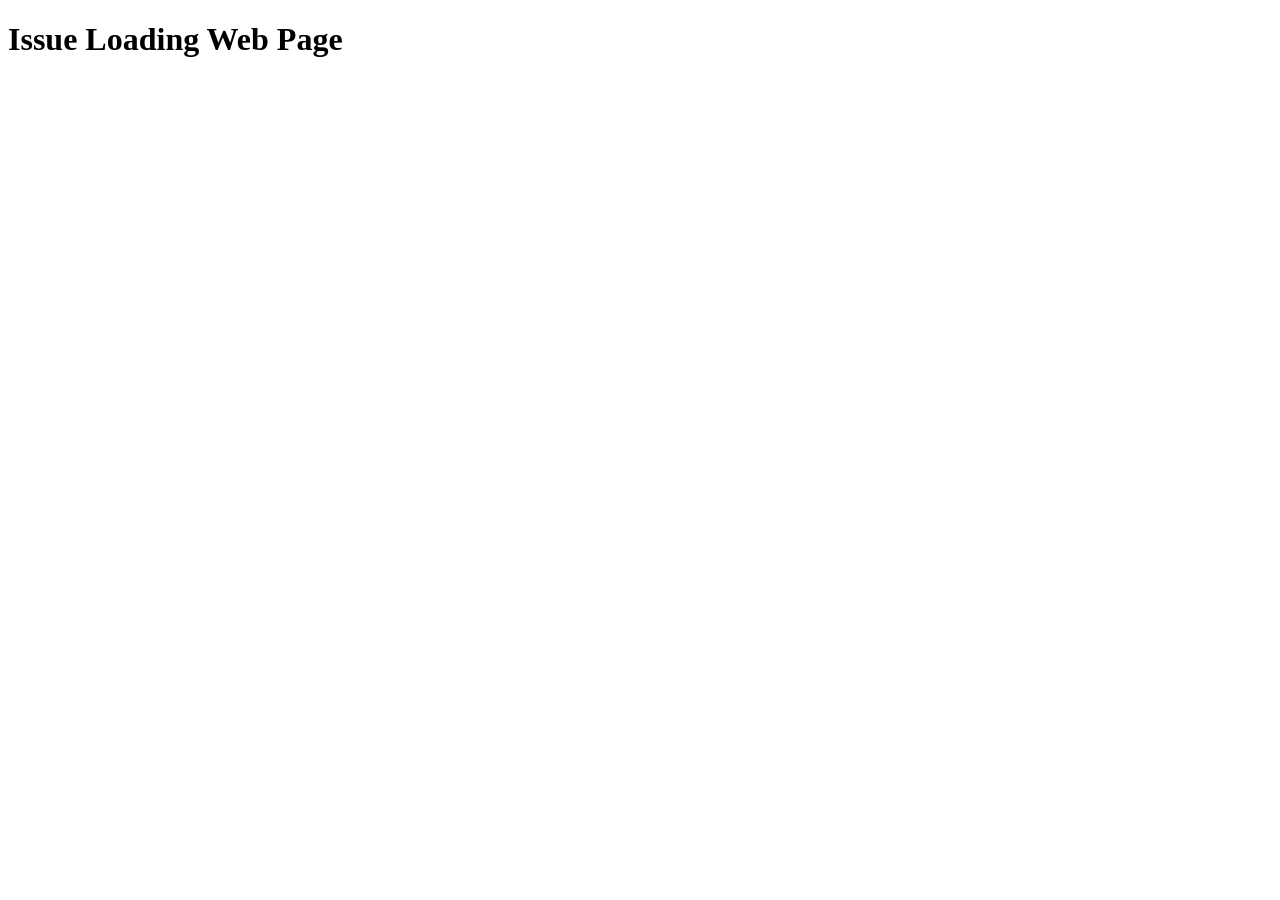
==== index.html @ 4756c000 "trying new fixes." ====
<!DOCTYPE html>
<html lang="en">
<head>
    <meta charset="UTF-8">
    <meta name="viewport" content="width=device-width, initial-scale=1.0">
    <title>Document</title>
    <link rel="stylesheet" href="./css/base.css">
    <script type="module">
        import { changePage } from "./js/main.js";
        window.addEventListener("load", function() {
            changePage();
        });
    </script>
</head>
<body>
    <h1>Issue Loading Web Page</h1>
</body>
</html>
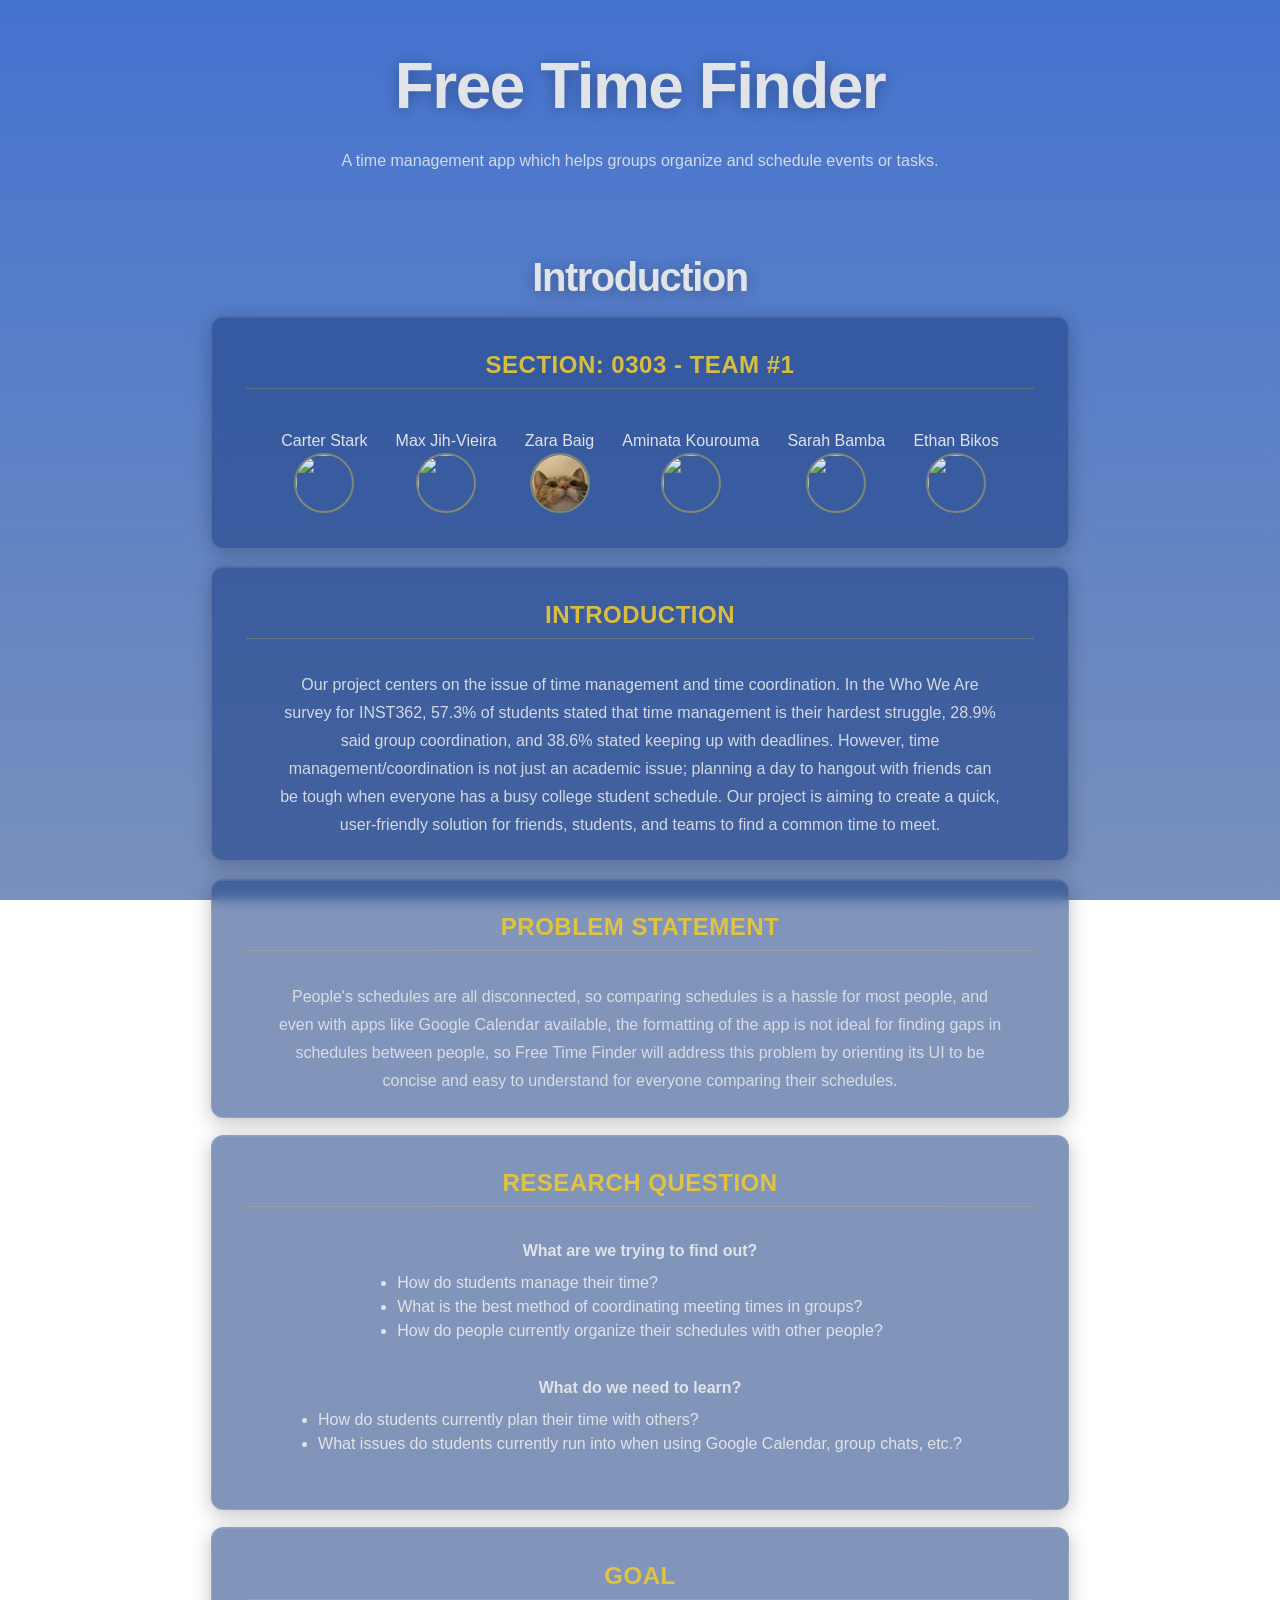
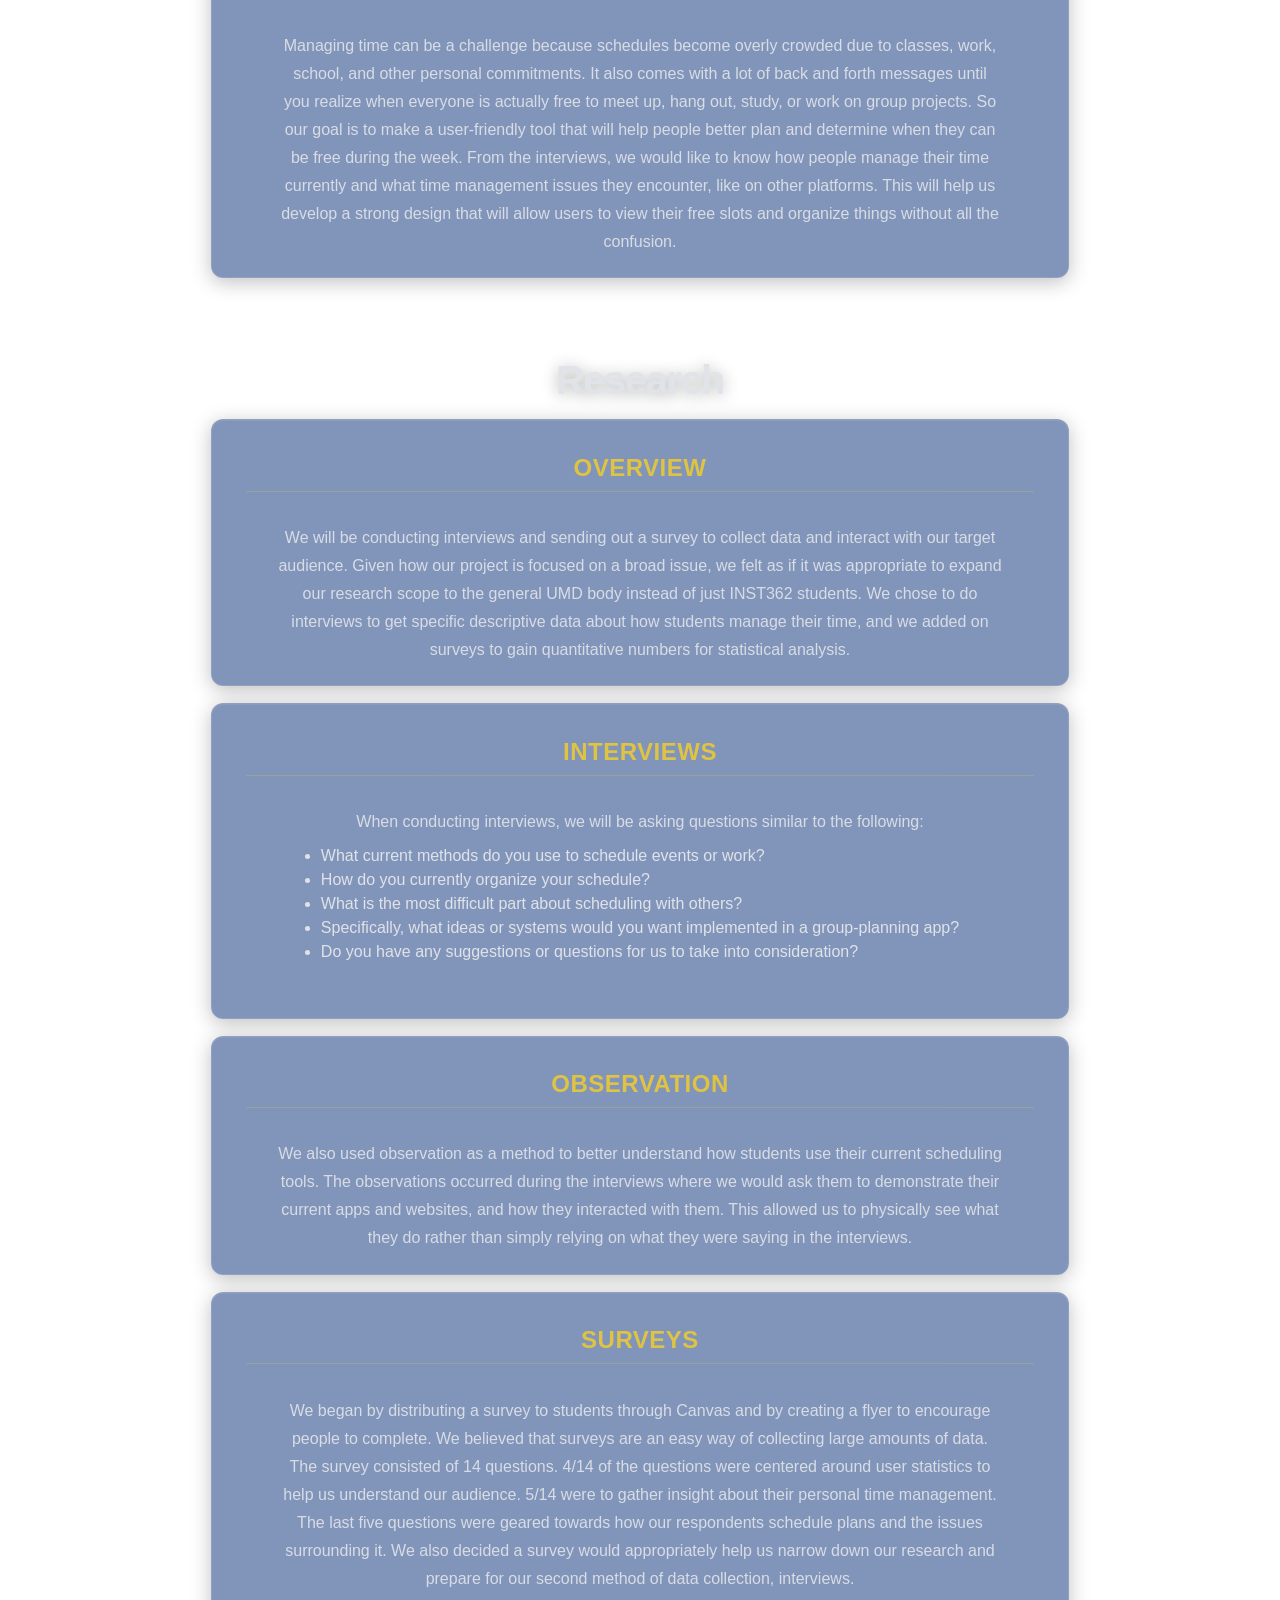
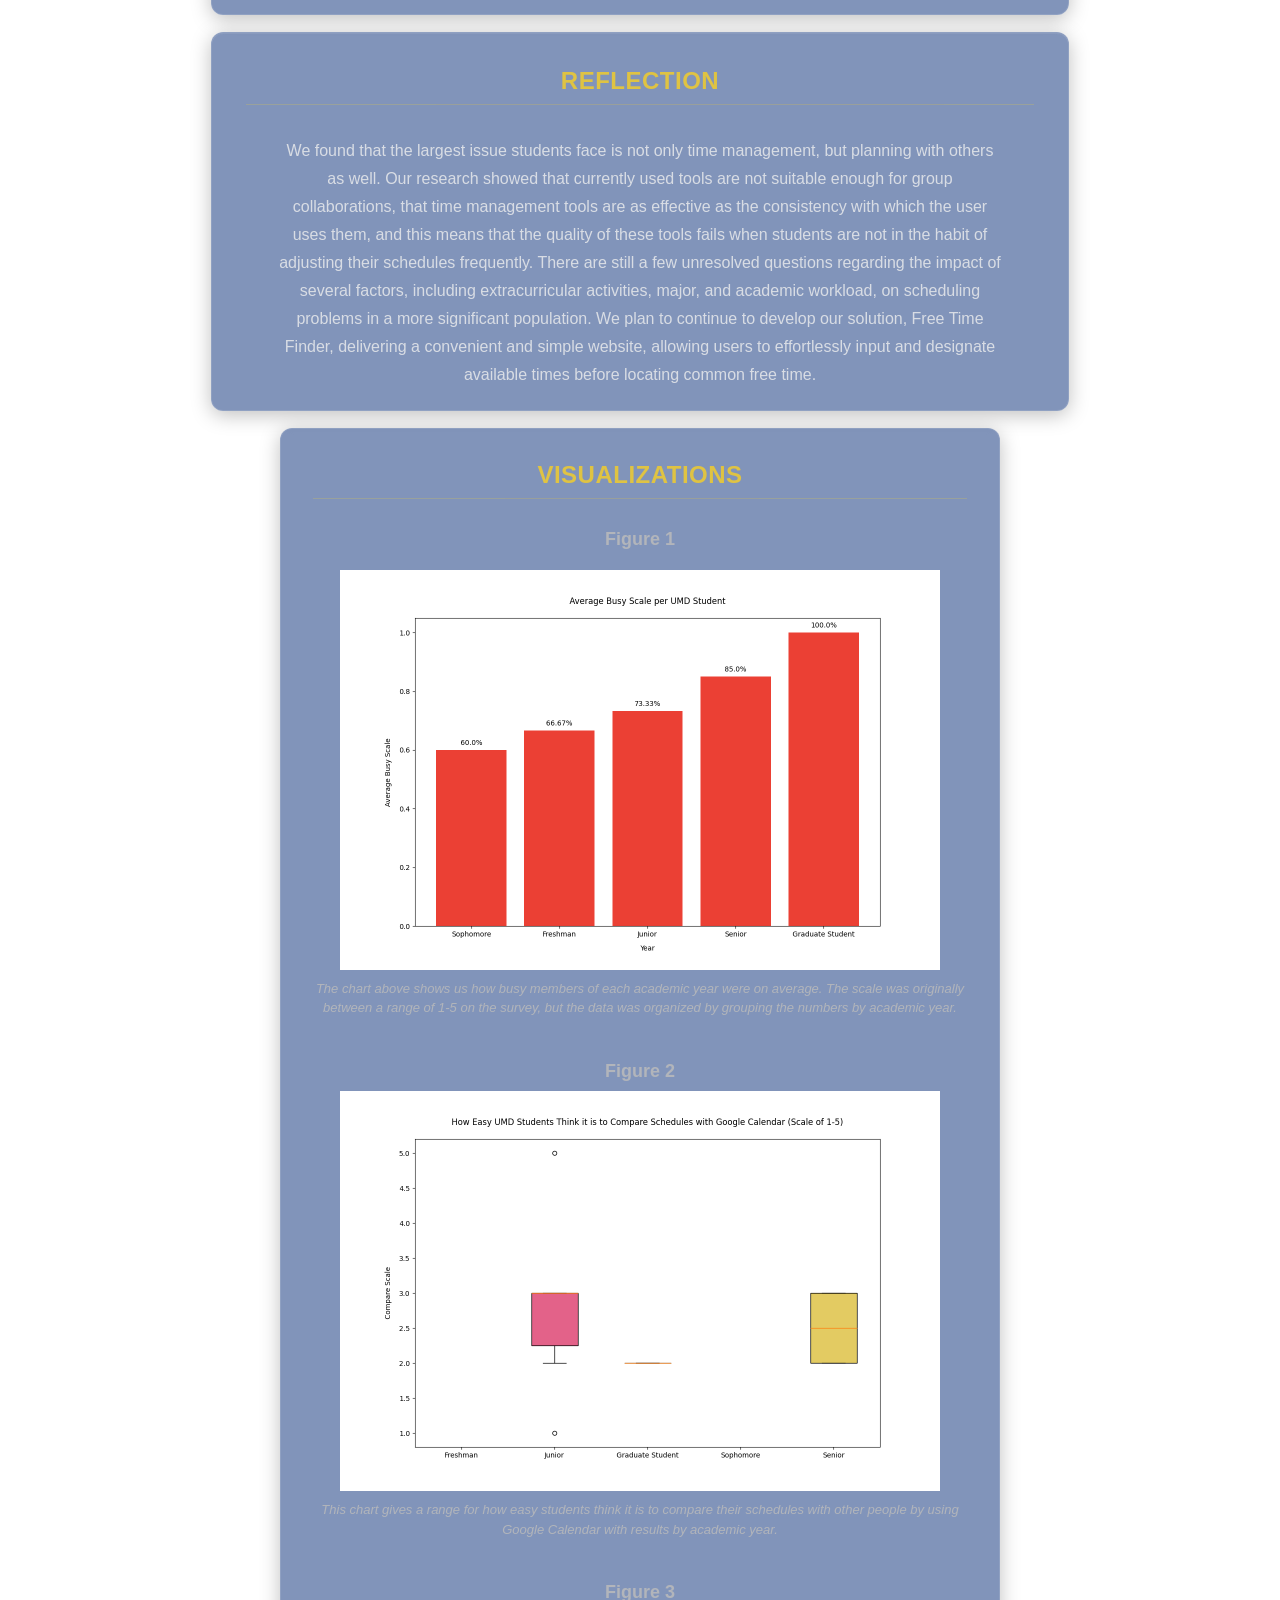
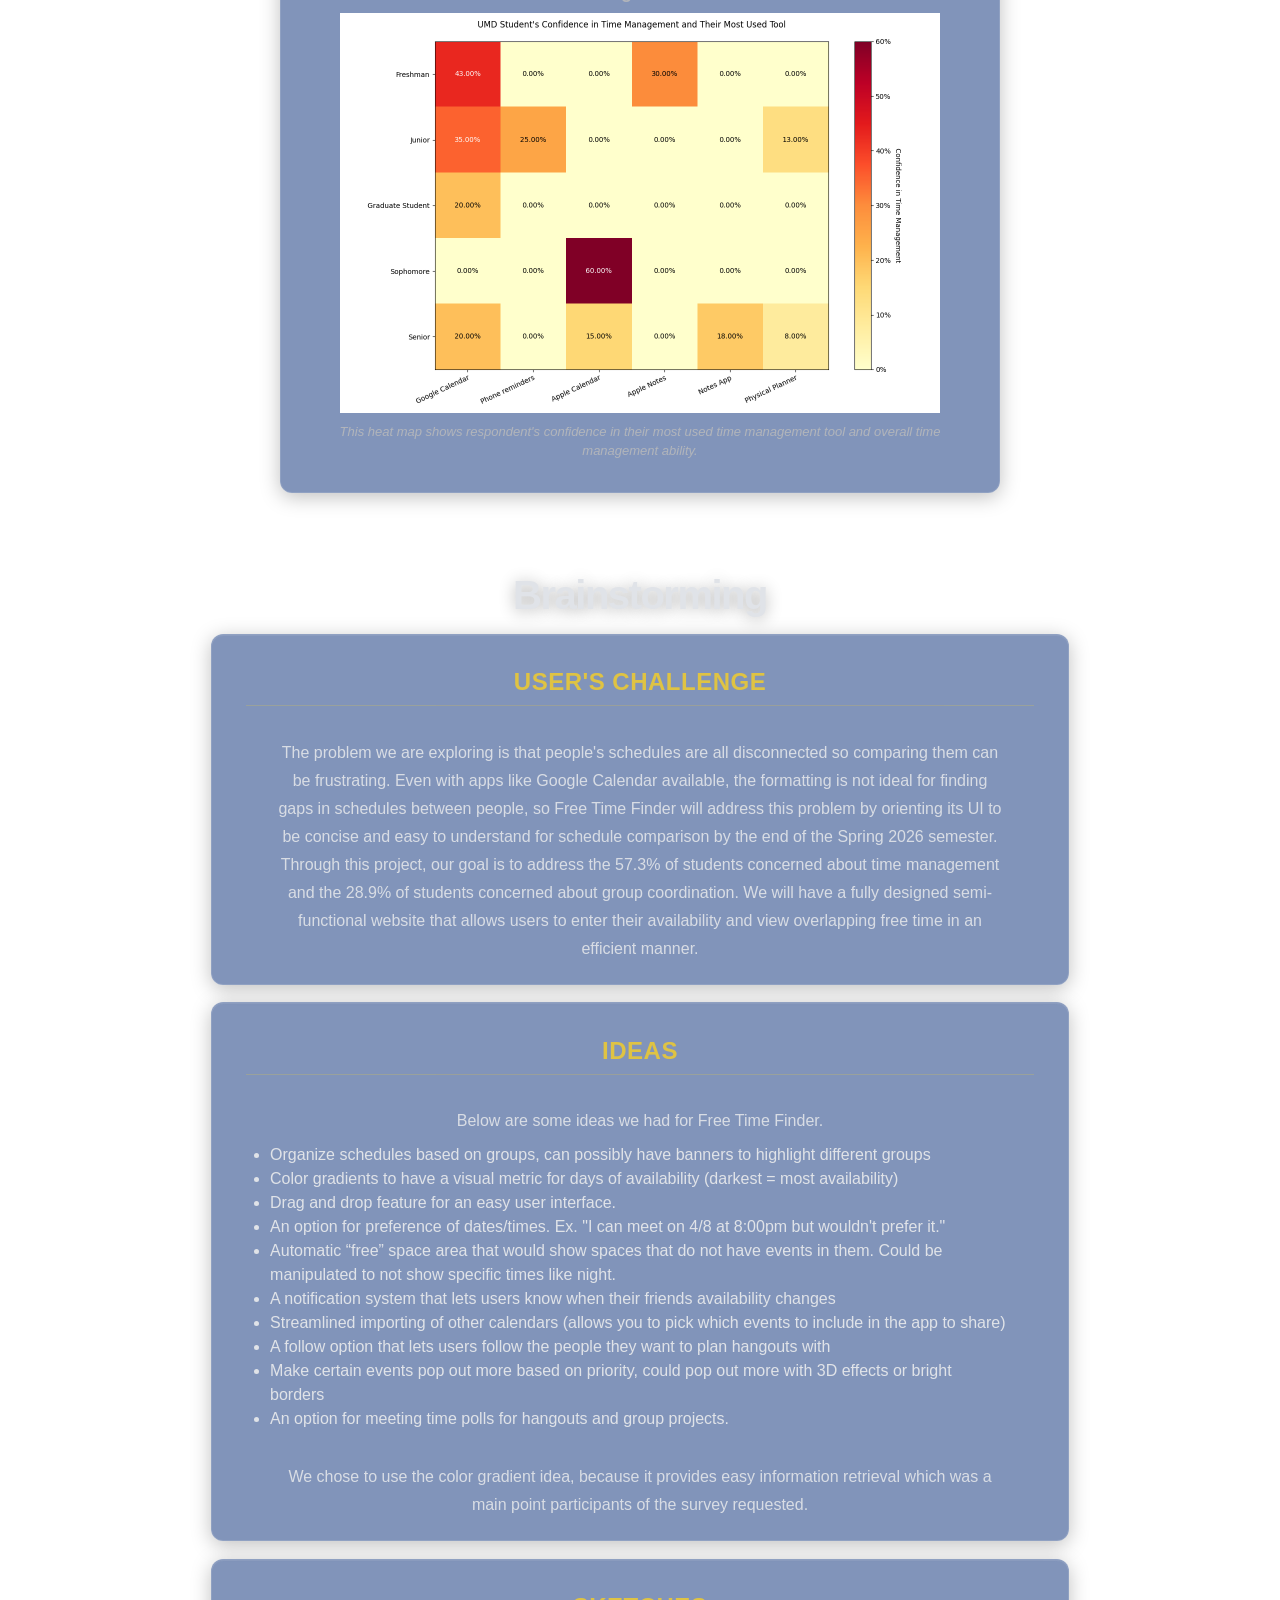
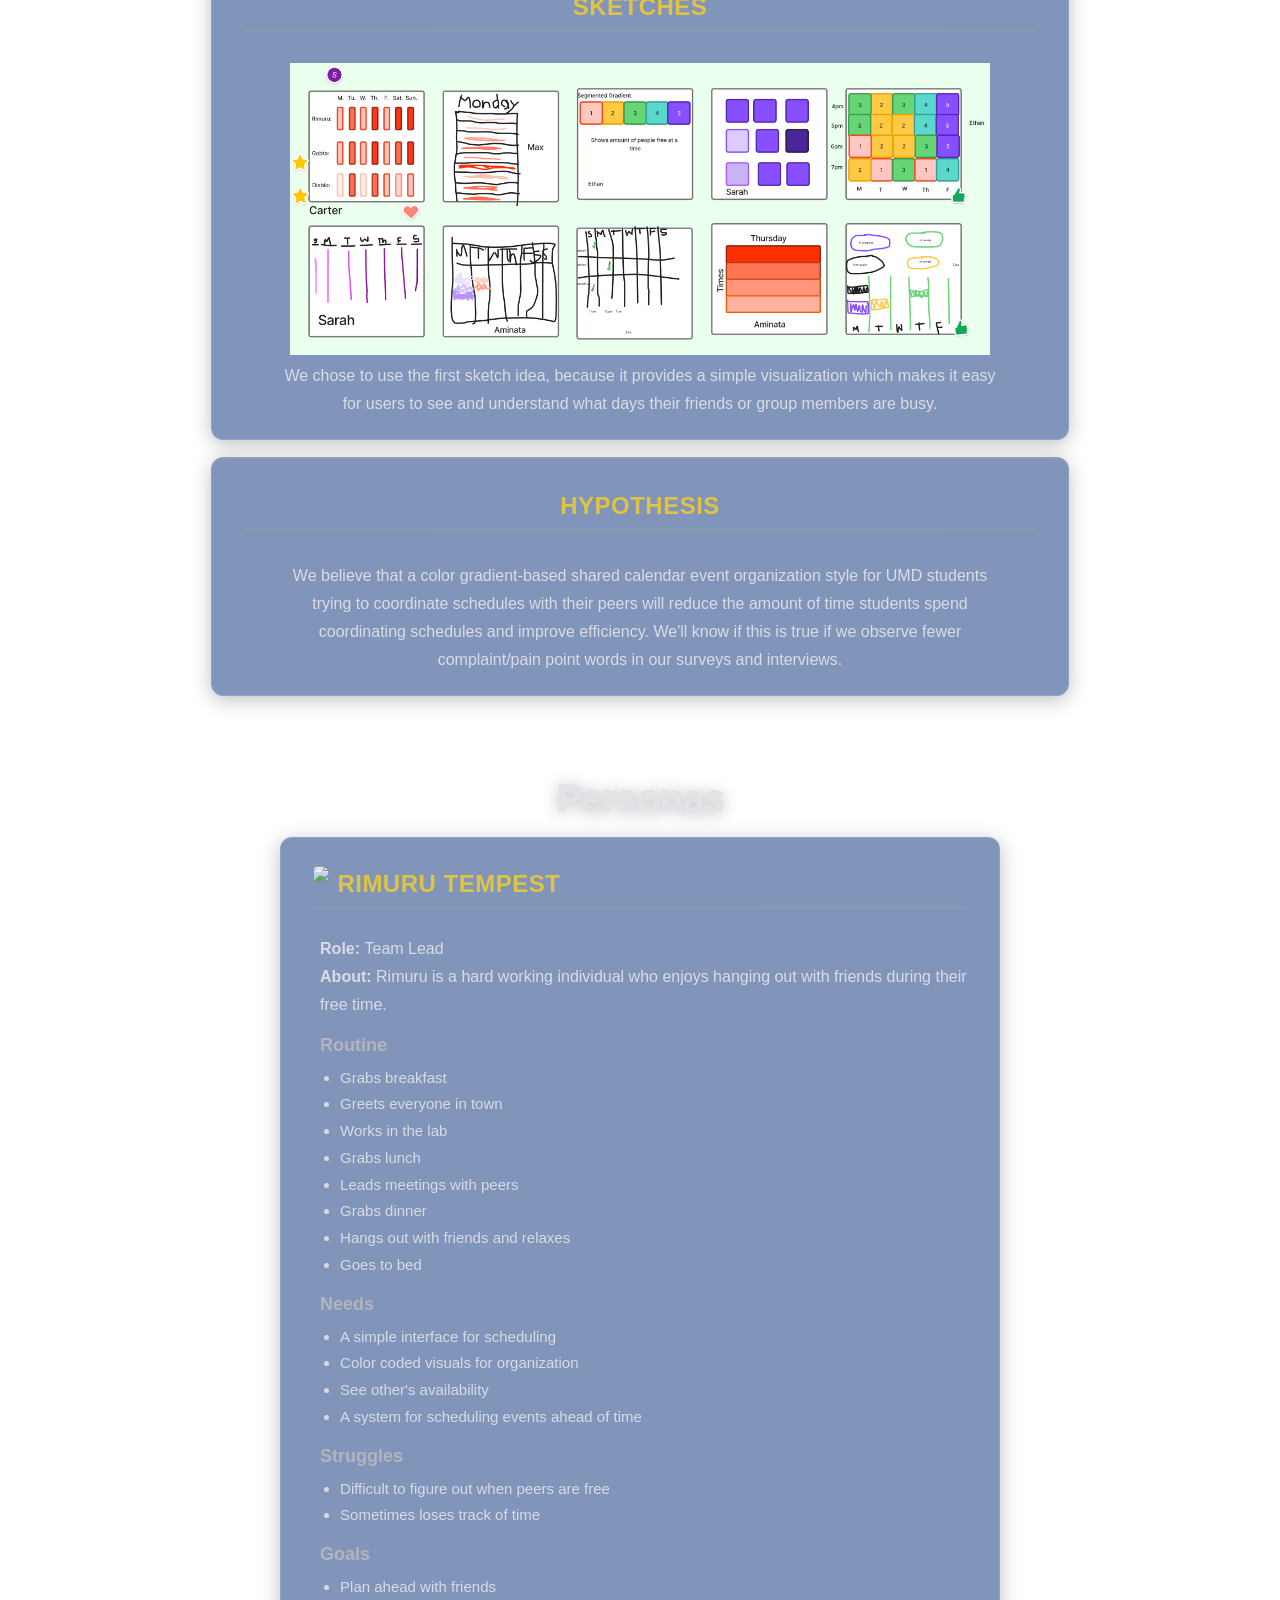
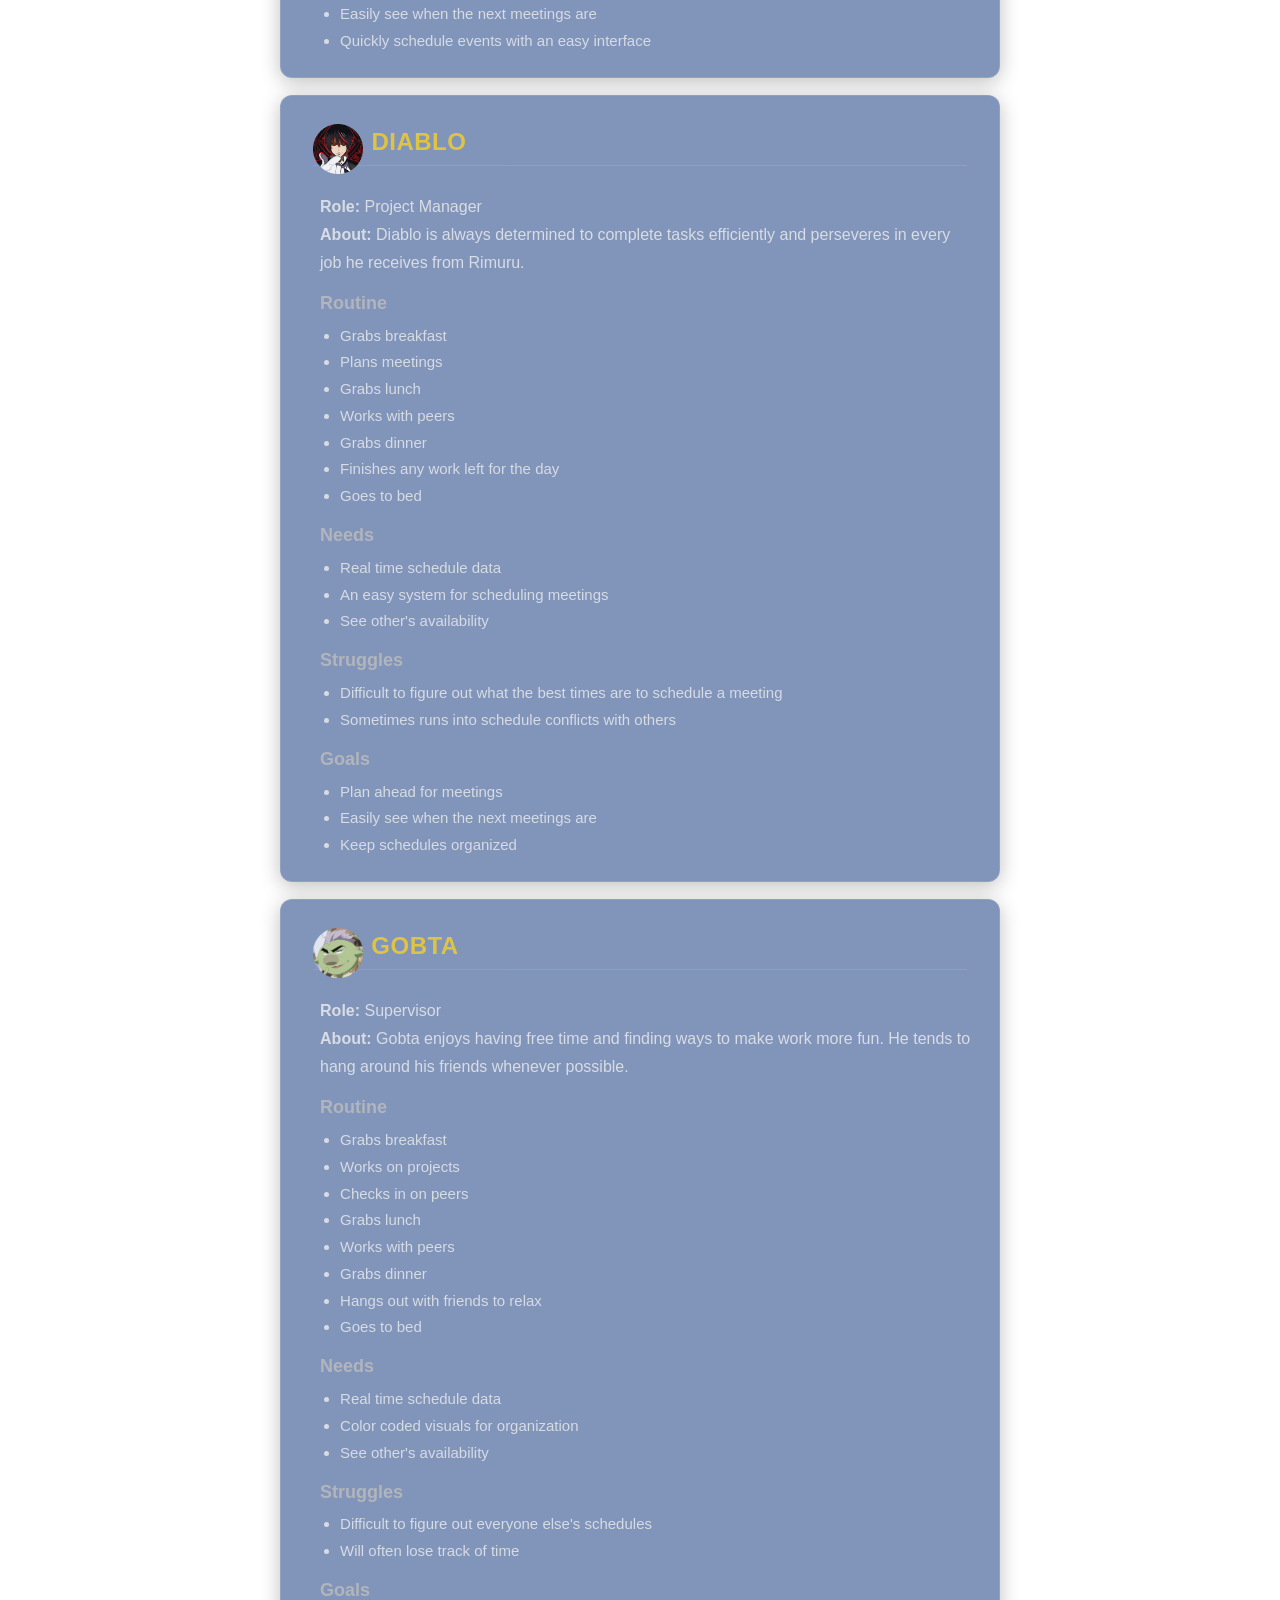
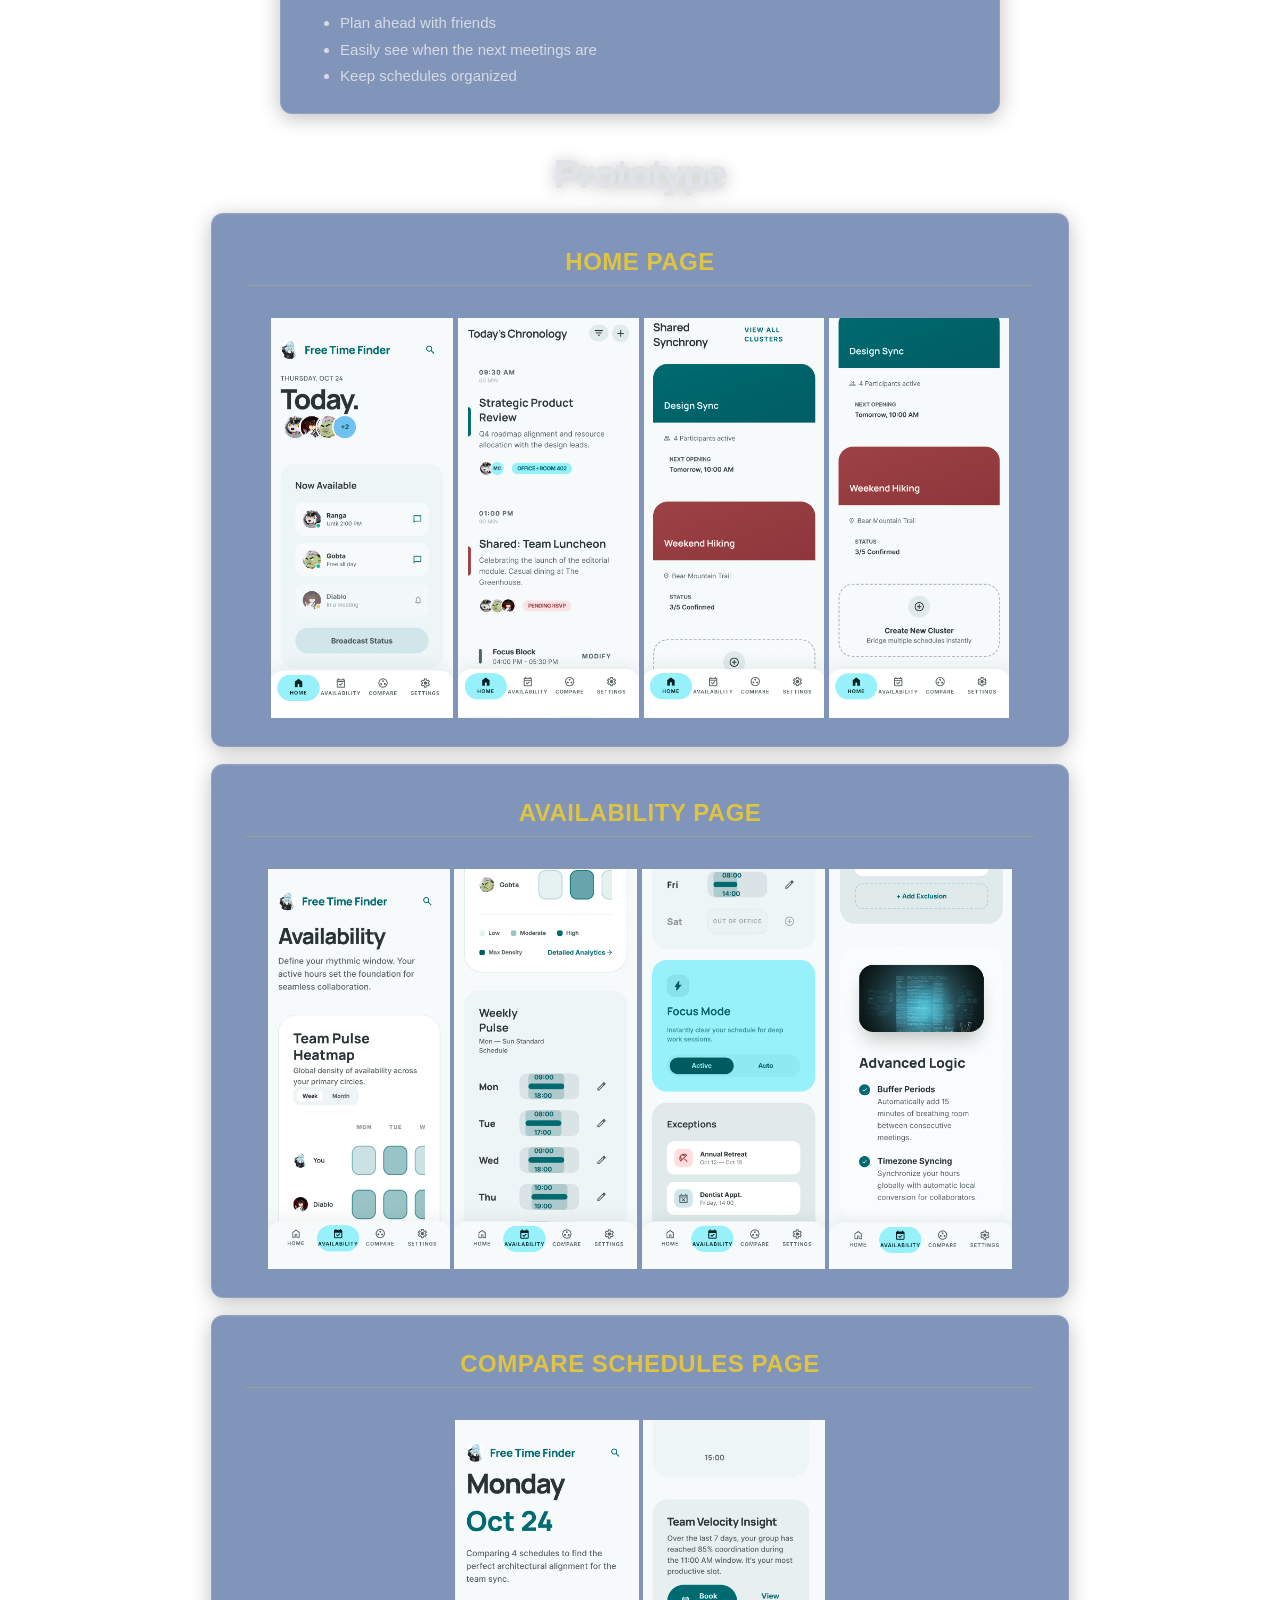
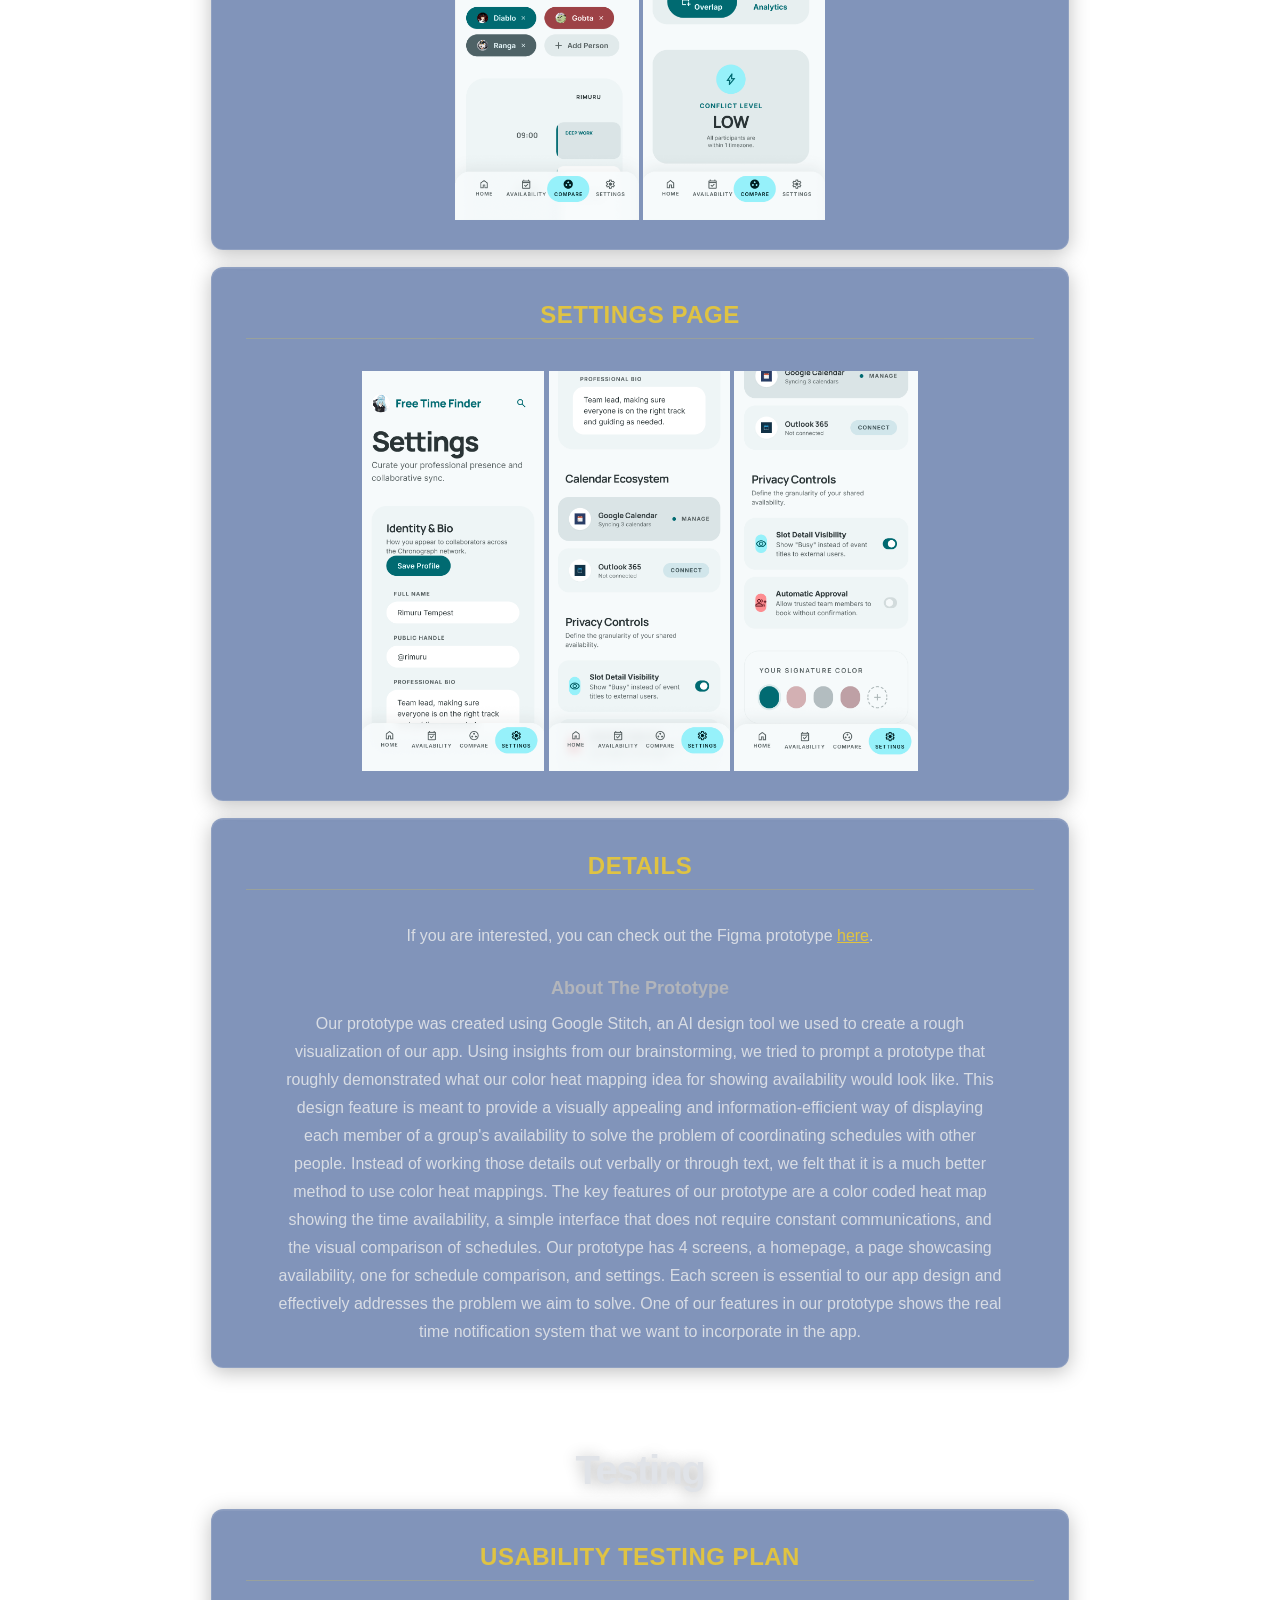
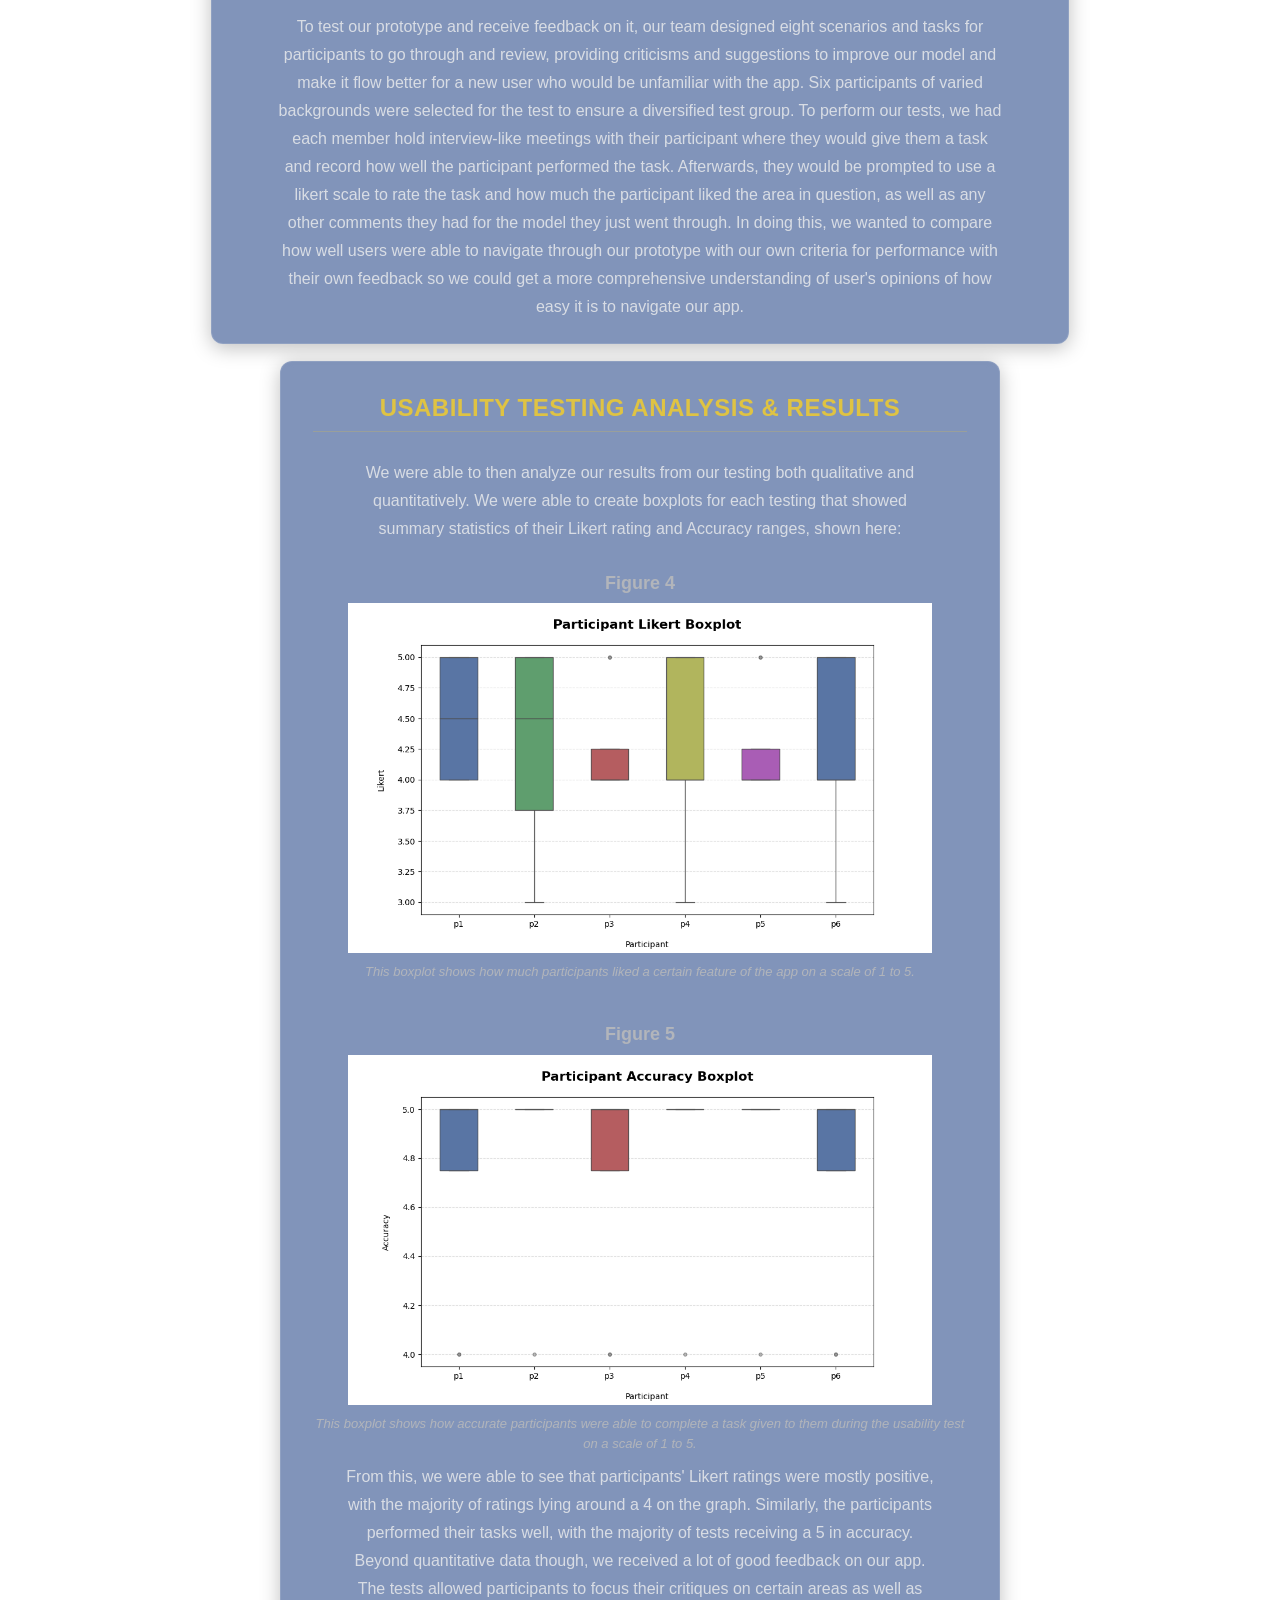
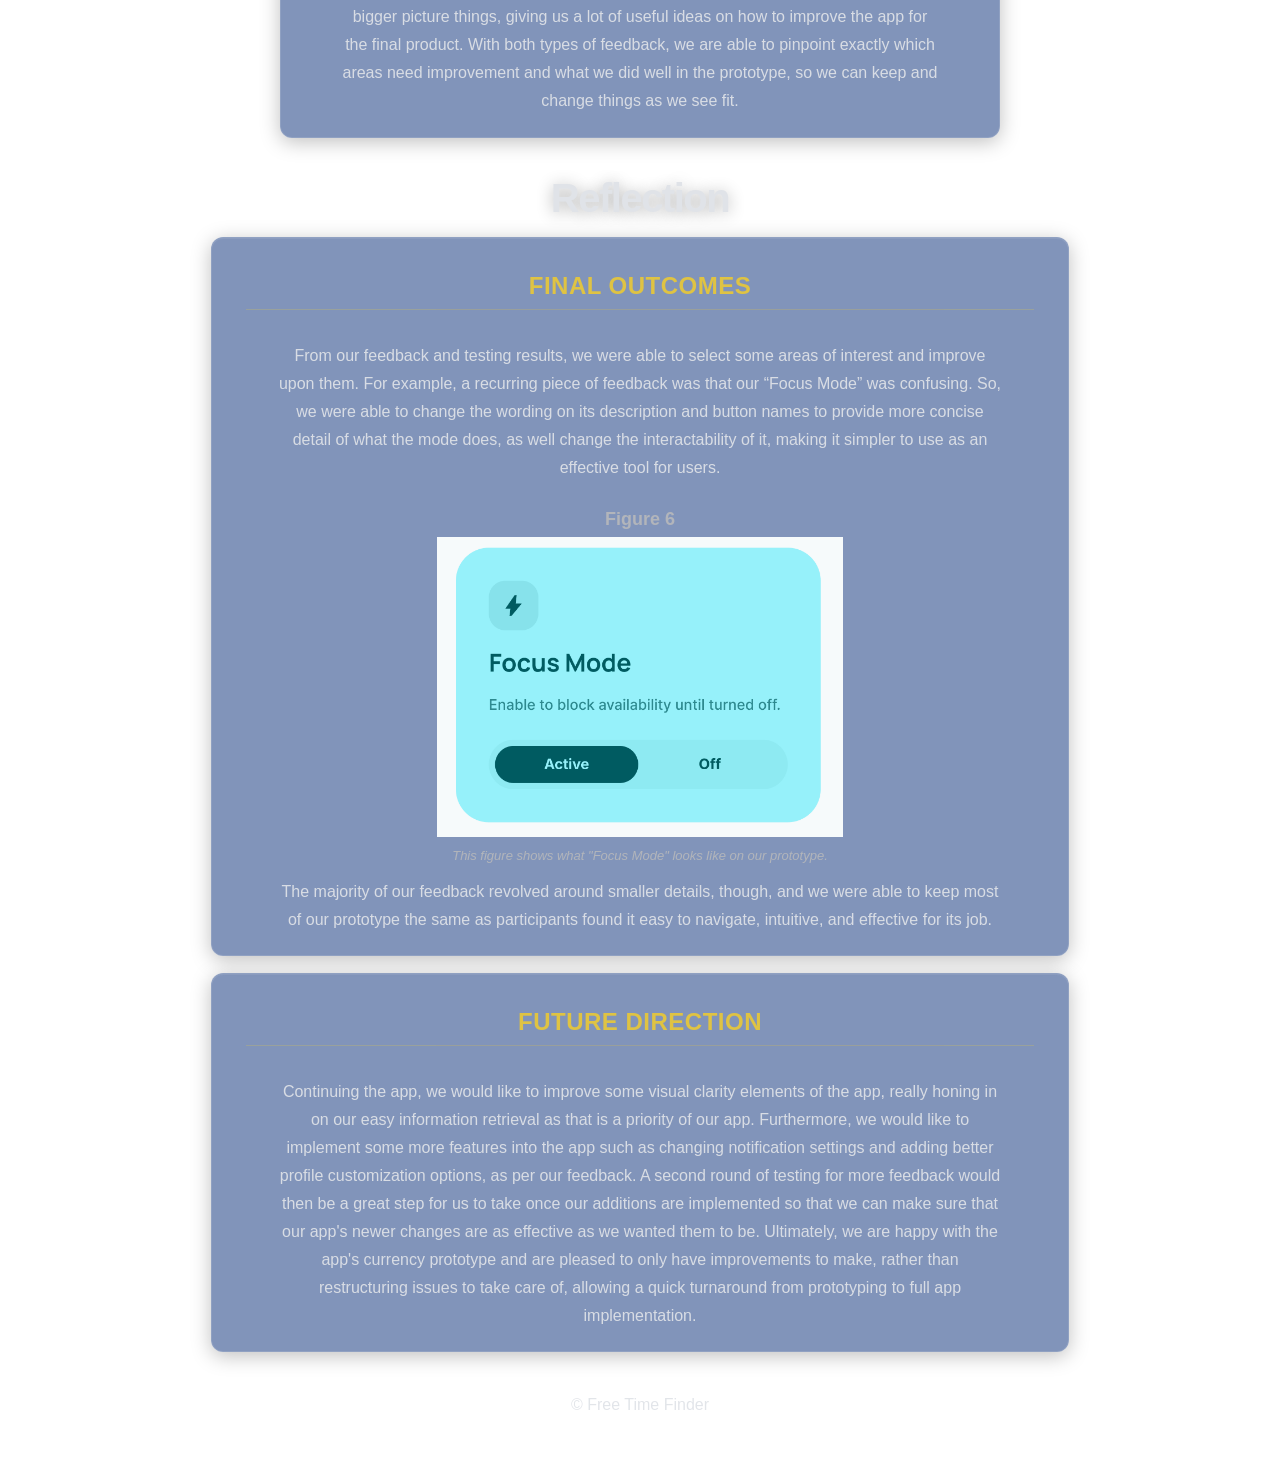
==== commit 612bb8bb: "removed unecessary scripts." ====
--- a/index.html
+++ b/index.html
@@ -3,16 +3,417 @@
 <head>
     <meta charset="UTF-8">
     <meta name="viewport" content="width=device-width, initial-scale=1.0">
-    <title>Document</title>
-    <link rel="stylesheet" href="./css/base.css">
-    <script type="module">
-        import { changePage } from "./js/main.js";
-        window.addEventListener("load", function() {
-            changePage();
-        });
-    </script>
+    <title>Home</title>
+    <link rel="icon" href="./images/ADTX7288.PNG">
+    <link rel="stylesheet" href="./base.css">
 </head>
 <body>
-    <h1>Issue Loading Web Page</h1>
+    <main>
+        <div class="title">
+            <h1>Free Time Finder</h1>
+            <p>A time management app which helps groups organize and schedule events or tasks.</p>
+        </div><br>
+        <div class="intro">
+            <h2>Introduction</h2>
+            <div id="team_info">
+                <h3>Section: 0303 - Team #1</h3>
+                <ul>
+                    <li>Carter Stark <img src="./images/rimuru.png" height="60px" width="60px"></li>
+                    <li>Max Jih-Vieira <img src="./images/max.png" height="60px" width="60px"></li>
+                    <li>Zara Baig <img src="./images/cat.png" height="60px" width="60px"></li>
+                    <li>Aminata Kourouma <img src="./images/dog2.png" height="60px" width="60px"></li>
+                    <li>Sarah Bamba <img src="./images/dog.png" height="60px" width="60px"></li>
+                    <li>Ethan Bikos <img src="./images/554.png" height="60px" width="60px"></li>
+                </ul>
+            </div>
+            <div id="intro">
+                <h3>Introduction</h3>
+                <p>
+                    Our project centers on the issue of time management and time 
+                    coordination. In the Who We Are survey for INST362, 57.3% of students 
+                    stated that time management is their hardest struggle, 28.9% said 
+                    group coordination, and 38.6% stated keeping up with deadlines. 
+                    However, time management/coordination is not just an academic issue; 
+                    planning a day to hangout with friends can be tough when everyone has 
+                    a busy college student schedule. Our project is aiming to create a 
+                    quick, user-friendly solution for friends, students, and teams to find 
+                    a common time to meet.
+                </p>
+            </div>
+            <div id="problem_statement">
+                <h3>Problem Statement</h3>
+                <p>
+                    People's schedules are all disconnected, so comparing schedules is 
+                    a hassle for most people, and even with apps like Google Calendar 
+                    available, the formatting of the app is not ideal for finding gaps 
+                    in schedules between people, so Free Time Finder will address this 
+                    problem by orienting its UI to be concise and easy to understand 
+                    for everyone comparing their schedules.
+                </p>
+            </div>
+            <div id="research">
+                <h3>Research Question</h3>
+                <b>What are we trying to find out?</b><br>
+                <ul id="flush_left">
+                    <li>How do students manage their time?</li>
+                    <li>What is the best method of coordinating meeting times in groups?</li>
+                    <li>How do people currently organize their schedules with other people?</li>
+                </ul><br>
+                <b>What do we need to learn?</b><br>
+                <ul id="flush_left">
+                    <li>How do students currently plan their time with others?</li>
+                    <li>What issues do students currently run into when using Google Calendar, group chats, etc.?</li>
+                </ul>
+            </div>
+            <div id="goal">
+                <h3>Goal</h3>
+                <p>
+                    Managing time can be a challenge because schedules become overly crowded due to classes, work, school, 
+                    and other personal commitments. It also comes with a lot of back and forth messages until you realize when 
+                    everyone is actually free to meet up, hang out, study, or work on group projects. So our goal is to make a 
+                    user-friendly tool that will help people better plan and determine when they can be free during the week. 
+                    From the interviews, we would like to know how people manage their time currently and what time management 
+                    issues they encounter, like on other platforms. This will help us develop a strong design that will allow 
+                    users to view their free slots and organize things without all the confusion.
+                </p>
+            </div>
+        </div><br>
+        <div class="research">
+            <h2>Research</h2>
+            <div id="overview">
+                <h3>Overview</h3>
+                <p>
+                    We will be conducting interviews and sending out a survey to collect data 
+                    and interact with our target audience. Given how our project is focused on 
+                    a broad issue, we felt as if it was appropriate to expand our research scope 
+                    to the general UMD body instead of just INST362 students. We chose to do 
+                    interviews to get specific descriptive data about how students manage their 
+                    time, and we added on surveys to gain quantitative numbers for statistical analysis.
+                </p>
+            </div>
+            <div id="interviews">
+                <h3>Interviews</h3>
+                <p>When conducting interviews, we will be asking questions similar to the following:</p>
+                <ul id="flush_left">
+                    <li>What current methods do you use to schedule events or work?</li>
+                    <li>How do you currently organize your schedule?</li>
+                    <li>What is the most difficult part about scheduling with others?</li>
+                    <li>Specifically, what ideas or systems would you want implemented in a group-planning app?</li>
+                    <li>Do you have any suggestions or questions for us to take into consideration?</li>
+                </ul>
+            </div>
+            <div id="observation">
+                <h3>Observation</h3>
+                <p>
+                    We also used observation as a method to better understand how students use their current scheduling tools. 
+                    The observations occurred during the interviews where we would ask them to demonstrate their current apps 
+                    and websites, and how they interacted with them. This allowed us to physically see what they do rather than 
+                    simply relying on what they were saying in the interviews.
+                </p>
+            </div>
+            <div id="surveys">
+                <h3>Surveys</h3>
+                <p>
+                    We began by distributing a survey to students through Canvas and by creating a flyer to encourage people to complete. 
+                    We believed that surveys are an easy way of collecting large amounts of data. The survey consisted of 14 questions. 
+                    4/14 of the questions were centered around user statistics to help us understand our audience. 5/14 were to gather 
+                    insight about their personal time management. The last five questions were geared towards how our respondents schedule 
+                    plans and the issues surrounding it. We also decided a survey would appropriately help us narrow down our research and 
+                    prepare for our second method of data collection, interviews.
+                </p>
+            </div>
+            <div id="reflection">
+                <h3>Reflection</h3>
+                <p>
+                    We found that the largest issue students face is not only time management, but planning with others as well. Our research 
+                    showed that currently used tools are not suitable enough for group collaborations, that time management tools are as effective 
+                    as the consistency with which the user uses them, and this means that the quality of these tools fails when students are not in 
+                    the habit of adjusting their schedules frequently. There are still a few unresolved questions regarding the impact of several 
+                    factors, including extracurricular activities, major, and academic workload, on scheduling problems in a more significant population. 
+                    We plan to continue to develop our solution, Free Time Finder, delivering a convenient and simple website, allowing users to 
+                    effortlessly input and designate available times before locating common free time.
+                </p>
+            </div>
+            <div id="visualizations">
+                <h3>Visualizations</h3>
+                <h4>Figure 1</h4>
+                <figure>
+                    <img src="./images/busy_bar.png" height="400px"><br>
+                    <figcaption>
+                        The chart above shows us how busy members of each academic year were on average. The scale was originally between a range of 1-5 on the survey,
+                        but the data was organized by grouping the numbers by academic year.
+                    </figcaption>
+                </figure>
+                <figure>
+                    <h4>Figure 2</h4>
+                    <img src="./images/compare_box.png" height="400px"><br>
+                    <figcaption>
+                        This chart gives a range for how easy students think it is to compare their schedules with other people by using Google Calendar with results by academic year.
+                    </figcaption>
+                </figure>
+                <figure>
+                    <h4>Figure 3</h4>
+                    <img src="./images/tool_heatmap.png" height="400px"><br>
+                    <figcaption>
+                        This heat map shows respondent's confidence in their most used time management tool and overall time management ability.
+                    </figcaption>
+                </figure>
+            </div>
+        </div><br>
+        <div class="brainstorm">
+            <h2>Brainstorming</h2>
+            <div id="challenge">
+                <h3>User's Challenge</h3>
+                <p>
+                    The problem we are exploring is that people's schedules are all disconnected so comparing them can be frustrating. Even with apps like Google Calendar available,
+                    the formatting is not ideal for finding gaps in schedules between people, so Free Time Finder will address this problem by orienting its UI to be concise and
+                    easy to understand for schedule comparison by the end of the Spring 2026 semester. Through this project, our goal is to address the 57.3% of students concerned
+                    about time management and the 28.9% of students concerned about group coordination. We will have a fully designed semi-functional website that allows users to
+                    enter their availability and view overlapping free time in an efficient manner.
+                </p>
+            </div>
+            <div id="ideas">
+                <h3>Ideas</h3>
+                <p>Below are some ideas we had for Free Time Finder.</p>
+                <ul id="flush_left">
+                    <li>Organize schedules based on groups, can possibly have banners to highlight different groups</li>
+                    <li>Color gradients to have a visual metric for days of availability (darkest = most availability)</li>
+                    <li>Drag and drop feature for an easy user interface.</li>
+                    <li>An option for preference of dates/times. Ex. "I can meet on 4/8 at 8:00pm but wouldn't prefer it."</li>
+                    <li>Automatic “free” space area that would show spaces that do not have events in them.  Could be manipulated to not show specific times like night.</li>
+                    <li>A notification system that lets users know when their friends availability changes</li>
+                    <li>Streamlined importing of other calendars (allows you to pick which events to include in the app to share)</li>
+                    <li>A follow option that lets users follow the people they want to plan hangouts with</li>
+                    <li>Make certain events pop out more based on priority, could pop out more with 3D effects or bright borders</li>
+                    <li>An option for meeting time polls for hangouts and group projects.</li>
+                </ul>
+                <p>
+                    We chose to use the color gradient idea, because it provides easy information retrieval which was a main point participants of the survey requested.
+                </p>
+            </div>
+            <div id="sketches">
+                <h3>Sketches</h3>
+                <img src="./images/Sketches.png" width="700px"><br>
+                <p>
+                    We chose to use the first sketch idea, because it provides a simple visualization which makes it easy for users to see and understand what days their friends or group members are busy.
+                </p>
+            </div>
+            <div id="hypothesis">
+                <h3>Hypothesis</h3>
+                <p>
+                    We believe that a color gradient-based shared calendar event organization style for UMD students trying to coordinate schedules with their peers will reduce the amount of time students
+                    spend coordinating schedules and improve efficiency. We'll know if this is true if we observe fewer complaint/pain point words in our surveys and interviews.
+                </p>
+            </div>
+        </div><br>
+        <div class="personas">
+            <h2>Personas</h2>
+            <div id="rimuru">
+                <h3><img src="./images/rimuru.png" height="50px"> Rimuru Tempest</h3>
+                <p><b>Role: </b>Team Lead</p>
+                <p><b>About: </b>Rimuru is a hard working individual who enjoys hanging out with friends during their free time.</p>
+                <h4>Routine</h4>
+                <ul>
+                    <li>Grabs breakfast</li>
+                    <li>Greets everyone in town</li>
+                    <li>Works in the lab</li>
+                    <li>Grabs lunch</li>
+                    <li>Leads meetings with peers</li>
+                    <li>Grabs dinner</li>
+                    <li>Hangs out with friends and relaxes</li>
+                    <li>Goes to bed</li>
+                </ul>
+                <h4>Needs</h4>
+                <ul>
+                    <li>A simple interface for scheduling</li>
+                    <li>Color coded visuals for organization</li>
+                    <li>See other's availability</li>
+                    <li>A system for scheduling events ahead of time</li>
+                </ul>
+                <h4>Struggles</h4>
+                <ul>
+                    <li>Difficult to figure out when peers are free</li>
+                    <li>Sometimes loses track of time</li>
+                </ul>
+                <h4>Goals</h4>
+                <ul>
+                    <li>Plan ahead with friends</li>
+                    <li>Easily see when the next meetings are</li>
+                    <li>Quickly schedule events with an easy interface</li>
+                </ul>
+            </div>
+            <div id="diablo">
+                <h3><img src="./images/diablo.png" height="50px"> Diablo</h3>
+                <p><b>Role: </b>Project Manager</p>
+                <p><b>About: </b>Diablo is always determined to complete tasks efficiently and perseveres in every job he receives from Rimuru.</p>
+                <h4>Routine</h4>
+                <ul>
+                    <li>Grabs breakfast</li>
+                    <li>Plans meetings</li>
+                    <li>Grabs lunch</li>
+                    <li>Works with peers</li>
+                    <li>Grabs dinner</li>
+                    <li>Finishes any work left for the day</li>
+                    <li>Goes to bed</li>
+                </ul>
+                <h4>Needs</h4>
+                <ul>
+                    <li>Real time schedule data</li>
+                    <li>An easy system for scheduling meetings</li>
+                    <li>See other's availability</li>
+                </ul>
+                <h4>Struggles</h4>
+                <ul>
+                    <li>Difficult to figure out what the best times are to schedule a meeting</li>
+                    <li>Sometimes runs into schedule conflicts with others</li>
+                </ul>
+                <h4>Goals</h4>
+                <ul>
+                    <li>Plan ahead for meetings</li>
+                    <li>Easily see when the next meetings are</li>
+                    <li>Keep schedules organized</li>
+                </ul>
+            </div>
+            <div id="gobta">
+                <h3><img src="./images/gobta.png" height="50px"> Gobta</h3>
+                <p><b>Role: </b>Supervisor</p>
+                <p><b>About: </b>Gobta enjoys having free time and finding ways to make work more fun. He tends to hang around his friends whenever possible.</p>
+                <h4>Routine</h4>
+                <ul>
+                    <li>Grabs breakfast</li>
+                    <li>Works on projects</li>
+                    <li>Checks in on peers</li>
+                    <li>Grabs lunch</li>
+                    <li>Works with peers</li>
+                    <li>Grabs dinner</li>
+                    <li>Hangs out with friends to relax</li>
+                    <li>Goes to bed</li>
+                </ul>
+                <h4>Needs</h4>
+                <ul>
+                    <li>Real time schedule data</li>
+                    <li>Color coded visuals for organization</li>
+                    <li>See other's availability</li>
+                </ul>
+                <h4>Struggles</h4>
+                <ul>
+                    <li>Difficult to figure out everyone else's schedules</li>
+                    <li>Will often lose track of time</li>
+                </ul>
+                <h4>Goals</h4>
+                <ul>
+                    <li>Plan ahead with friends</li>
+                    <li>Easily see when the next meetings are</li>
+                    <li>Keep schedules organized</li>
+                </ul>
+            </div>
+        </div>
+        <div class="prototype">
+            <h2>Prototype</h2>
+            <div id="home">
+                <h3>Home Page</h3>
+                <img src="./images/home_1.png" height="400px">
+                <img src="./images/home_2.png" height="400px">
+                <img src="./images/home_3.png" height="400px">
+                <img src="./images/home_4.png" height="400px"><br>
+            </div>
+            <div id="availability">
+                <h3>Availability Page</h3>
+                <img src="./images/availability_1.png" height="400px">
+                <img src="./images/availability_2.png" height="400px">
+                <img src="./images/availability_3.png" height="400px">
+                <img src="./images/availability_4.png" height="400px">
+            </div>
+            <div id="comapre">
+                <h3>Compare Schedules Page</h3>
+                <img src="./images/compare_1.png" height="400px">
+                <img src="./images/compare_2.png" height="400px">
+            </div>
+            <div id="settings">
+                <h3>Settings Page</h3>
+                <img src="./images/settings_1.png" height="400px">
+                <img src="./images/settings_2.png" height="400px">
+                <img src="./images/settings_3.png" height="400px"><br>
+            </div>
+            <div id="details">
+                <h3>Details</h3>
+                <p>If you are interested, you can check out the Figma prototype <a href="https://www.figma.com/design/wRIHmGa73bHfMAN2EkLPz5/Group-1-0303-Week-11-Prototype?node-id=0-1&t=Lg6TTbk6kbanLII1-1" target="_blank">here</a>.</p>
+                <h4>About The Prototype</h4>
+                <p>
+                    Our prototype was created using Google Stitch, an AI design tool we used to create a rough visualization of our app. Using insights from our brainstorming, we tried to prompt a prototype
+                    that roughly demonstrated what our color heat mapping idea for showing availability would look like. This design feature is meant to provide a visually appealing and information-efficient
+                    way of displaying each member of a group's availability to solve the problem of coordinating schedules with other people. Instead of working those details out verbally or through text, we
+                    felt that it is a much better method to use color heat mappings. The key features of our prototype are a color coded heat map showing the time availability, a simple interface that does not
+                    require constant communications, and the visual comparison of schedules. Our prototype has 4 screens, a homepage, a page showcasing availability, one for schedule comparison, and settings.
+                    Each screen is essential to our app design and effectively addresses the problem we aim to solve. One of our features in our prototype shows the real time notification system that we want
+                    to incorporate in the app.
+                </p>
+            </div>
+        </div><br>
+        <div class="testing">
+            <h2>Testing</h2>
+            <div id="plan">
+                <h3>Usability Testing Plan</h3>
+                <p>
+                    To test our prototype and receive feedback on it, our team designed eight scenarios and tasks for participants to go through and review, providing criticisms and suggestions to improve our
+                    model and make it flow better for a new user who would be unfamiliar with the app. Six participants of varied backgrounds were selected for the test to ensure a diversified test group.
+                    To perform our tests, we had each member hold interview-like meetings with their participant where they would give them a task and record how well the participant performed the task.
+                    Afterwards, they would be prompted to use a likert scale to rate the task and how much the participant liked the area in question, as well as any other comments they had for the model
+                    they just went through. In doing this, we wanted to compare how well users were able to navigate through our prototype with our own criteria for performance with their own feedback so we
+                    could get a more comprehensive understanding of user's opinions of how easy it is to navigate our app.
+                </p>
+            </div>
+            <div id="visualizations">
+                <h3>Usability Testing Analysis & Results</h3>
+                <p>We were able to then analyze our results from our testing both qualitative and quantitatively.  We were able to create boxplots for each testing that showed summary statistics of their Likert rating and Accuracy ranges, shown here:</p>
+                <figure>
+                    <h4>Figure 4</h4>
+                    <img src="./images/likert_plot.png" height="350px" alt="Boxplot on participant likert scale">
+                    <figcaption>This boxplot shows how much participants liked a certain feature of the app on a scale of 1 to 5.</figcaption>
+                </figure>
+                <figure>
+                    <h4>Figure 5</h4>
+                    <img src="./images/accuracy_plot.png" height="350px" alt="Boxplot on participant accuracy scale">
+                    <figcaption>This boxplot shows how accurate participants were able to complete a task given to them during the usability test on a scale of 1 to 5.</figcaption>
+                </figure>
+                <p>
+                    From this, we were able to see that participants' Likert ratings were mostly positive, with the majority of ratings lying around a 4 on the graph. Similarly, the participants performed
+                    their tasks well, with the majority of tests receiving a 5 in accuracy. Beyond quantitative data though, we received a lot of good feedback on our app. The tests allowed participants
+                    to focus their critiques on certain areas as well as bigger picture things, giving us a lot of useful ideas on how to improve the app for the final product. With both types of feedback,
+                    we are able to pinpoint exactly which areas need improvement and what we did well in the prototype, so we can keep and change things as we see fit.
+                </p>
+            </div>
+        </div>
+        <div class="reflection">
+            <h2>Reflection</h2>
+            <div id="outcomes">
+                <h3>Final Outcomes</h3>
+                <p>
+                    From our feedback and testing results, we were able to select some areas of interest and improve upon them. For example, a recurring piece of feedback was that our “Focus Mode” was confusing.
+                    So, we were able to change the wording on its description and button names to provide more concise detail of what the mode does, as well change the interactability of it, making it simpler to
+                    use as an effective tool for users.
+                </p>
+                <figure>
+                    <h4>Figure 6</h4>
+                    <img src="./images/focus.png" height="300px" alt="Image of focus mode">
+                    <figcaption>This figure shows what "Focus Mode" looks like on our prototype.</figcaption>
+                </figure>
+                <p>The majority of our feedback revolved around smaller details, though, and we were able to keep most of our prototype the same as participants found it easy to navigate, intuitive, and effective for its job.</p>
+            </div>
+            <div id="future">
+                <h3>Future Direction</h3>
+                <p>
+                    Continuing the app, we would like to improve some visual clarity elements of the app, really honing in on our easy information retrieval as that is a priority of our app.
+                    Furthermore, we would like to implement some more features into the app such as changing notification settings and adding better profile customization options, as per our
+                    feedback. A second round of testing for more feedback would then be a great step for us to take once our additions are implemented so that we can make sure that our app's
+                    newer changes are as effective as we wanted them to be. Ultimately, we are happy with the app's currency prototype and are pleased to only have improvements to make, rather
+                    than restructuring issues to take care of, allowing a quick turnaround from prototyping to full app implementation.
+                </p>
+            </div>
+        </div>
+        <footer>
+            <p>&copy; Free Time Finder</p>
+        </footer>
+    </main>
 </body>
 </html>
--- a/base.css
+++ b/base.css
@@ -0,0 +1,257 @@
+/* ------------------- VARIABLES ------------------- */
+
+:root {
+    /* COLOR */
+    --primary-color: #e0e3e8;
+    --secondary-color: #b2b5bb;
+    --link-color: #e9c836;
+
+    --bkg-gradient: linear-gradient(#4473d0, #7890bc);
+
+
+    /* FONT */
+    --font-primary: "Poppins", sans-serif;
+    --font-secondary: "Mulish", sans-serif;
+
+    --h1-size: 64px;
+    --h2-size: 40px;
+    --h3-size: 24px;
+    --h4-size: 18px;
+}
+
+
+
+/* ------------------- MAIN SECTIONS ------------------- */
+
+* {
+    margin: 0;
+    padding: 0;
+    box-sizing: border-box;
+}
+
+html,
+body {
+    height: 100%;
+    height: 100%;
+}
+
+body {
+    width: 100%;
+    height: 100%;
+    line-height: 1.5;
+    font-family: var(--font-primary);
+    background: var(--bkg-gradient);
+    color: var(--primary-color);
+    background-repeat: no-repeat;
+    background-attachment: fixed;
+}
+
+footer {
+    font-size: 12px;
+}
+
+main {
+    text-align: center;
+    padding: 2% 0 4%;
+}
+
+main > div {
+    margin: 0 auto 3%;
+    max-width: 960px;
+    padding: 0 4%;
+}
+
+a {
+    color: var(--link-color);
+}
+
+
+
+/* ------------------- SUBSECTIONS ------------------- */
+
+div div {
+    padding: 2.5% 3%;
+    margin: 2% 0;
+    background: rgba(26, 60, 130, 0.55);
+    border: 1px solid rgba(255, 255, 255, 0.12);
+    border-radius: 12px;
+    box-shadow:
+        0 4px 20px rgba(0, 0, 0, 0.25),
+        inset 0 1px 0 rgba(255, 255, 255, 0.08);
+    backdrop-filter: blur(6px);
+    transition: box-shadow 0.2s ease, transform 0.2s ease;
+}
+
+div div:hover {
+    box-shadow:
+        0 8px 32px rgba(0, 0, 0, 0.35),
+        inset 0 1px 0 rgba(255, 255, 255, 0.1);
+    transform: translateY(-2px);
+}
+
+
+
+/* ------------------- HEADERS ------------------- */
+
+h1 {
+    font-size: var(--h1-size);
+    margin: 3%;
+    letter-spacing: -1.5px;
+    line-height: 1.1;
+    text-shadow: 0 2px 16px rgba(0, 0, 0, 0.3);
+    font-weight: 900;
+}
+
+h2 {
+    font-size: var(--h2-size);
+    margin: 2%;
+    letter-spacing: -1.5px;
+    line-height: 1.1;
+    text-shadow: 0 2px 16px rgba(0, 0, 0, 0.3);
+    font-weight: 800;
+}
+
+h3 {
+    font-size: var(--h3-size);
+    margin: 1%;
+    font-family: var(--font-secondary);
+    font-weight: 700;
+    letter-spacing: 0.5px;
+    text-transform: uppercase;
+    color: var(--link-color);
+    opacity: 0.9;
+    margin-bottom: 4%;
+    border-bottom: 1px solid rgba(233, 200, 54, 0.25);
+    padding-bottom: 5px;
+}
+
+h4 {
+    font-size: var(--h4-size);
+    margin: 1%;
+    font-family: var(--font-secondary);
+    font-weight: 600;
+    margin: 3% 2% 1% 2%;
+    color: var(--secondary-color);
+}
+
+
+
+/* ------------------- BODY ------------------- */
+
+p {
+    font-family: var(--font-secondary);
+    font-size: 16px;
+    line-height: 1.75;
+    color: var(--primary-color);
+    opacity: 0.92;
+    max-width: 90%;
+    margin-left: auto;
+    margin-right: auto;
+}
+
+figure {
+    margin: 1.5% auto;
+    display: inline-block;
+}
+
+figcaption {
+    font-family: var(--font-secondary);
+    font-size: 13px;
+    color: var(--secondary-color);
+    margin-top: 2px;
+    font-style: italic;
+}
+
+#flush_left {
+    display: inline-block;
+    text-align: left;
+    padding-left: 0;
+    margin: 1% 4% 4% 4%;
+}
+
+
+
+/* ------------------- TEAM INFO ------------------- */
+
+#team_info ul {
+    list-style: none;
+    display: flex;
+    flex-wrap: wrap;
+    justify-content: center;
+    gap: 1.5%;
+    padding: 0;
+}
+
+#team_info li {
+    align-items: center;
+    margin: 1%;
+}
+
+#team_info li img {
+    display: block;
+    margin: 0 auto 6px;
+    border-radius: 50%;
+    border: 2px solid rgba(233, 200, 54, 0.4);
+}
+
+
+
+/* ------------------- VISUALIZATIONS ------------------- */
+
+#visualizations {
+    padding: 2.5% 3%;
+    margin: 2% auto;
+    max-width: 720px;
+    background: rgba(26, 60, 130, 0.55);
+    border: 1px solid rgba(255, 255, 255, 0.12);
+    border-radius: 12px;
+    box-shadow: 0 4px 20px rgba(0, 0, 0, 0.25);
+    backdrop-filter: blur(6px);
+}
+
+
+
+/* ------------------- PERSONAS ------------------- */
+
+.personas div {
+    padding: 2.5% 3%;
+    margin: 2% auto;
+    max-width: 720px;
+    background: rgba(26, 60, 130, 0.55);
+    border: 1px solid rgba(255, 255, 255, 0.12);
+    border-radius: 12px;
+    box-shadow: 0 4px 20px rgba(0, 0, 0, 0.25);
+    backdrop-filter: blur(6px);
+    text-align: left;
+}
+
+.personas p {
+    margin: 0 0 0 2%;
+    max-width: none;
+}
+
+.personas ul {
+    margin: 1px 0 1px 5%;
+    color: var(--primary-color);
+    opacity: 0.9;
+}
+
+.personas li {
+    margin-bottom: 2px;
+    font-family: var(--font-secondary);
+    font-size: 15px;
+    line-height: 1.65;
+}
+
+.personas img {
+    max-height: 50px;
+    vertical-align: middle;
+    margin: 0 8px 10px 0;
+    border-radius: 6px;
+    float: left;
+}
+
+.personas h4 {
+    margin: 2% 2% 1% 2%;
+    clear: both;
+}
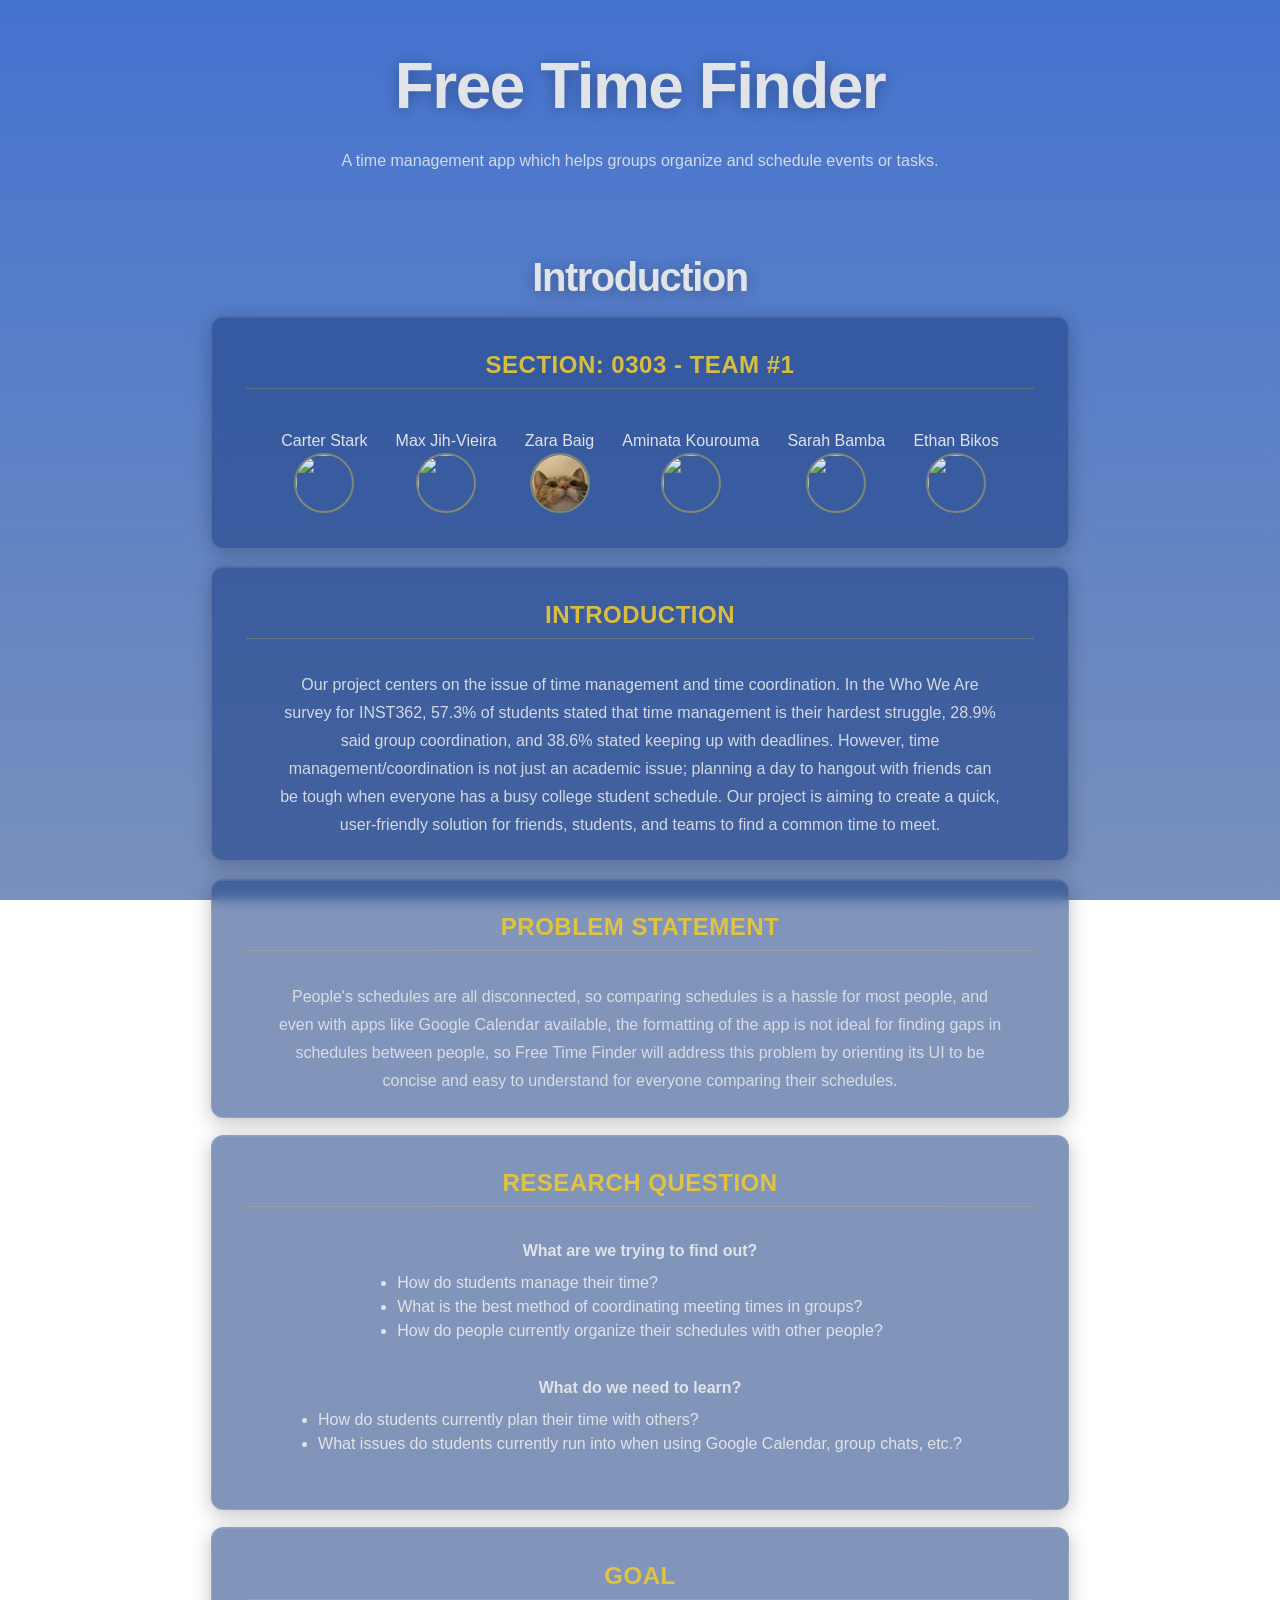
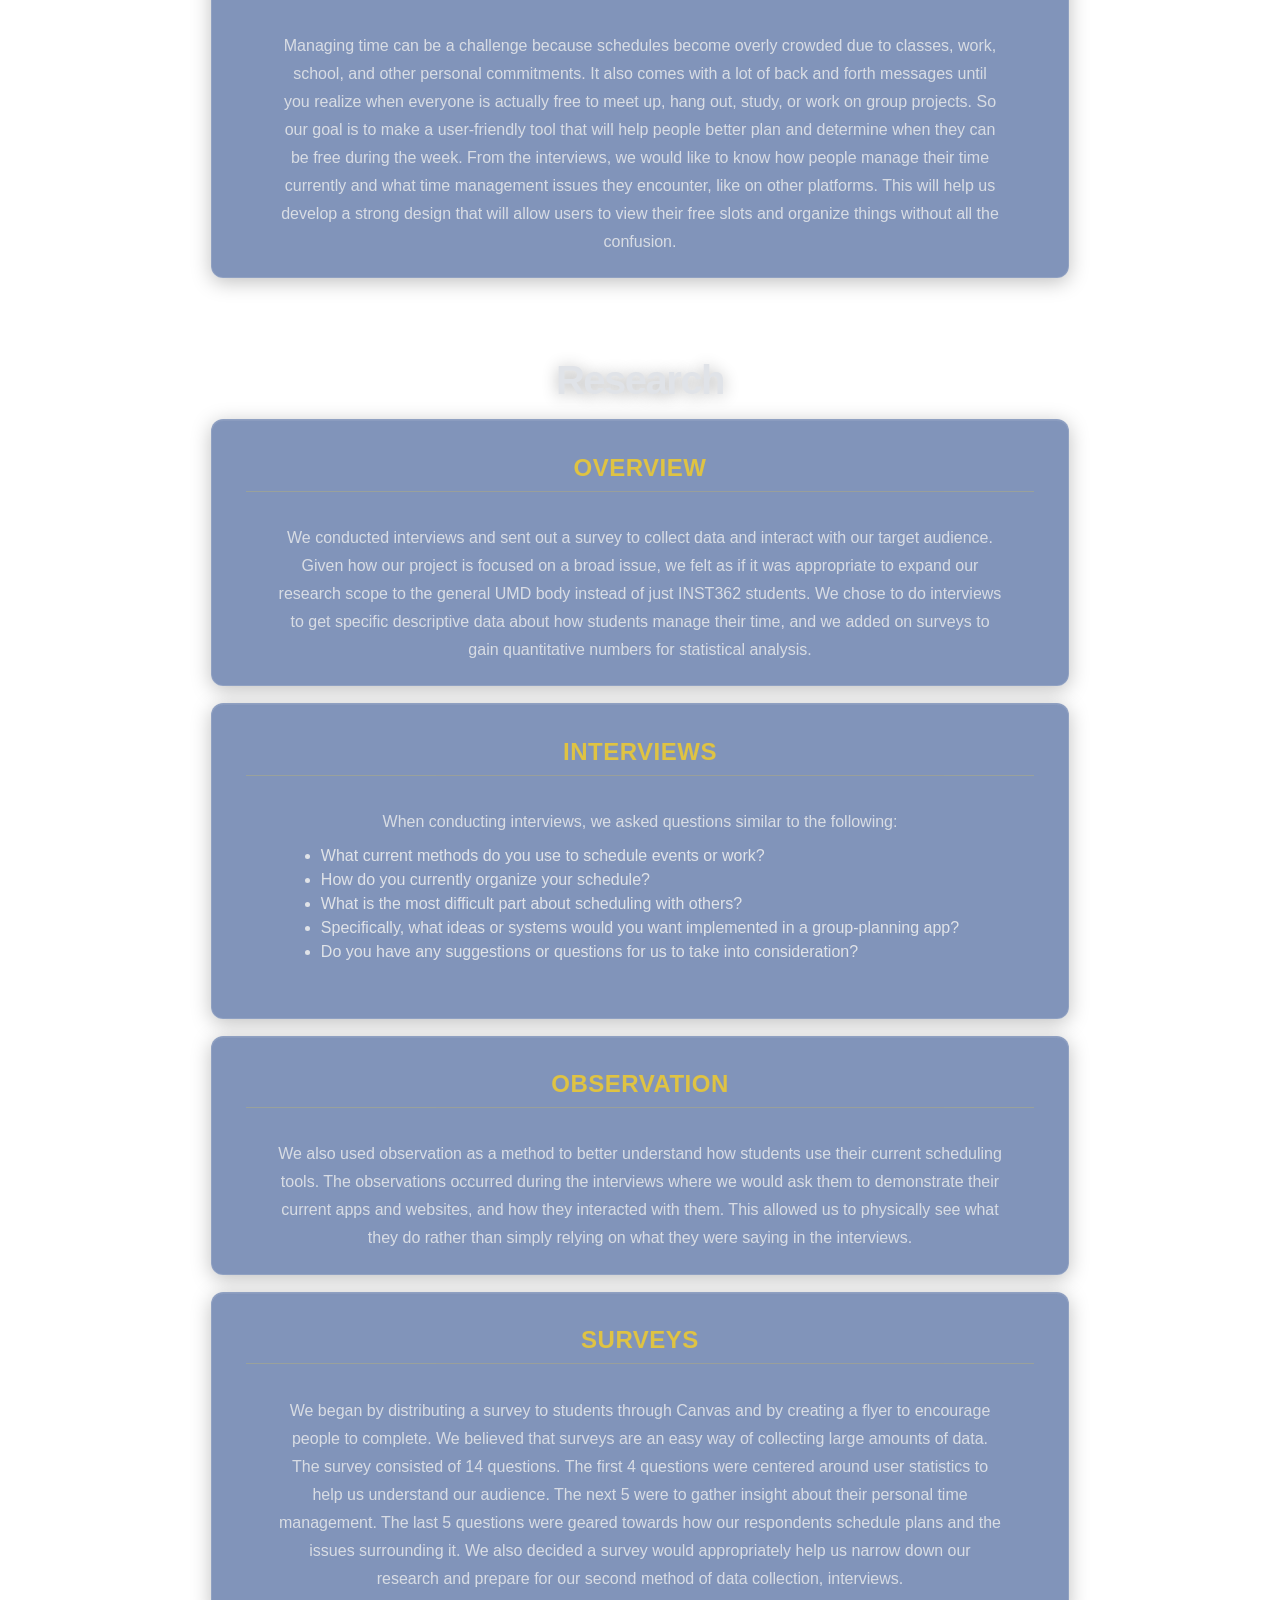
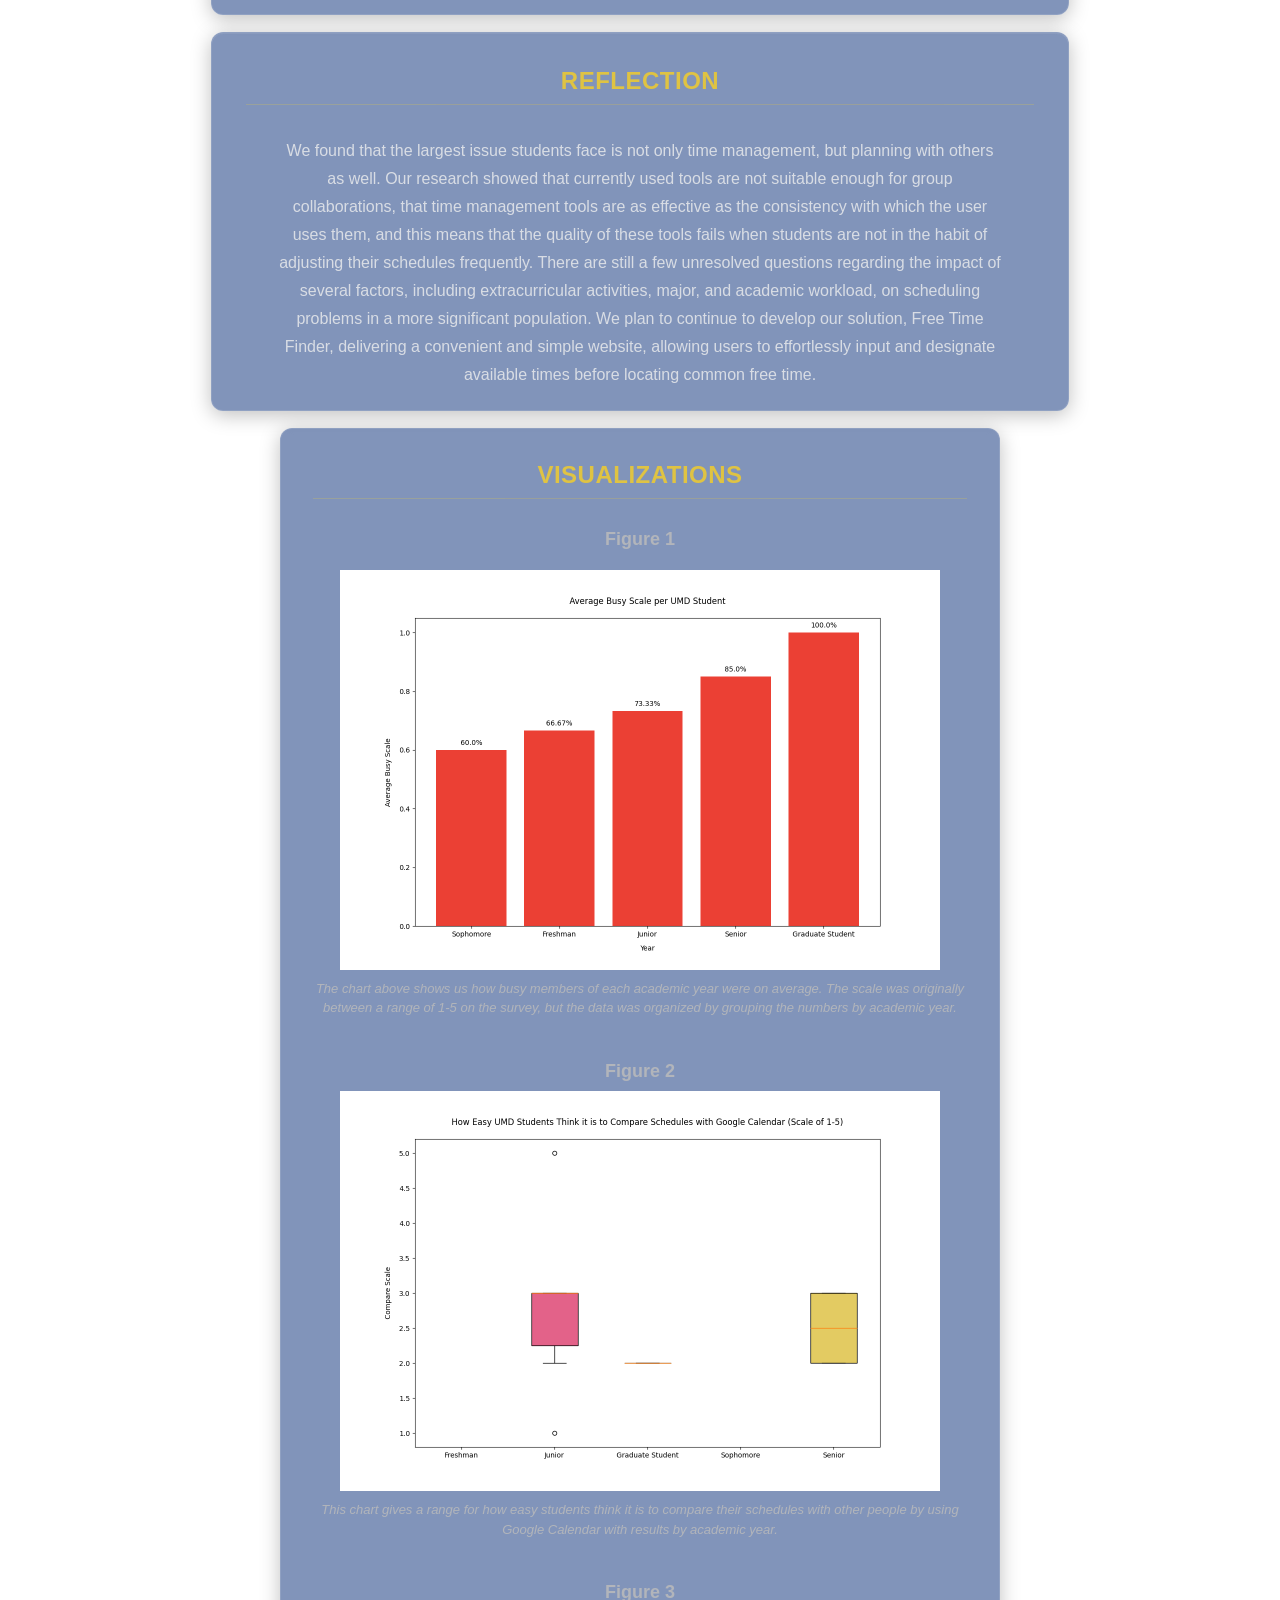
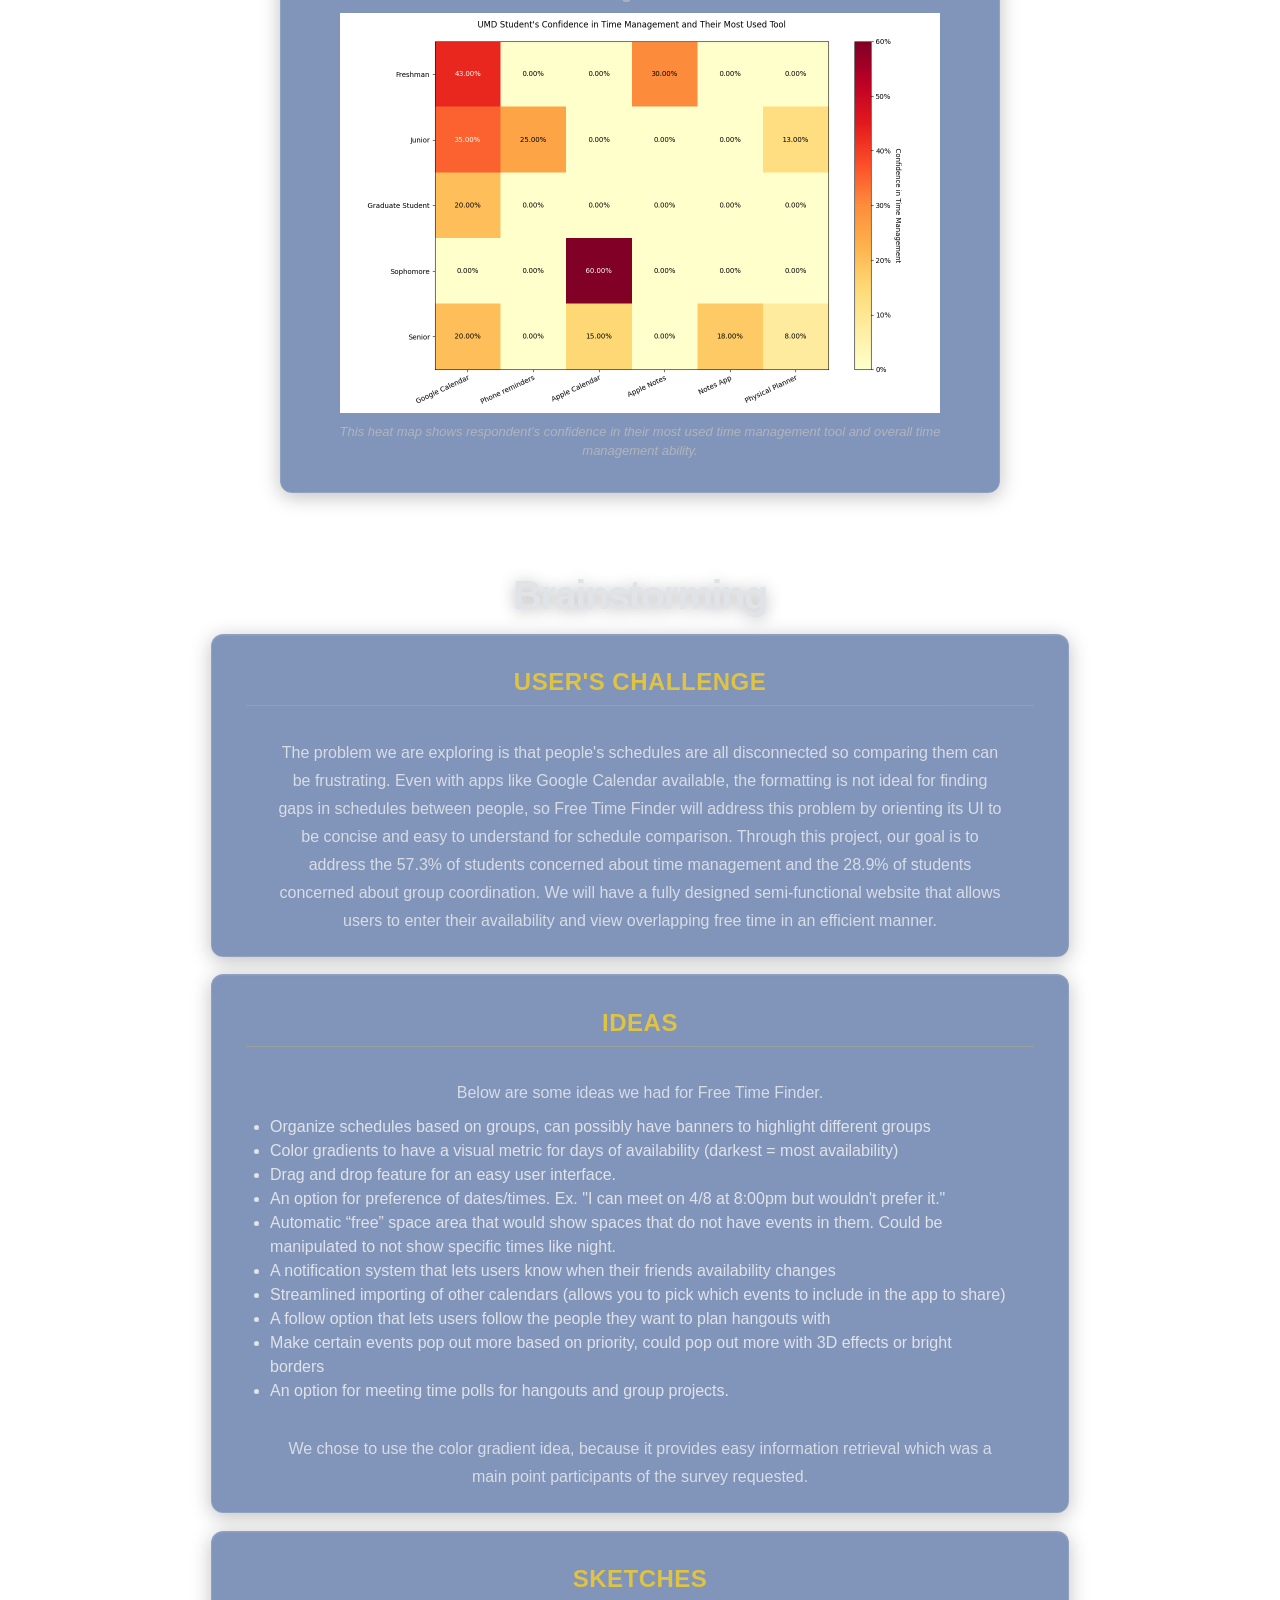
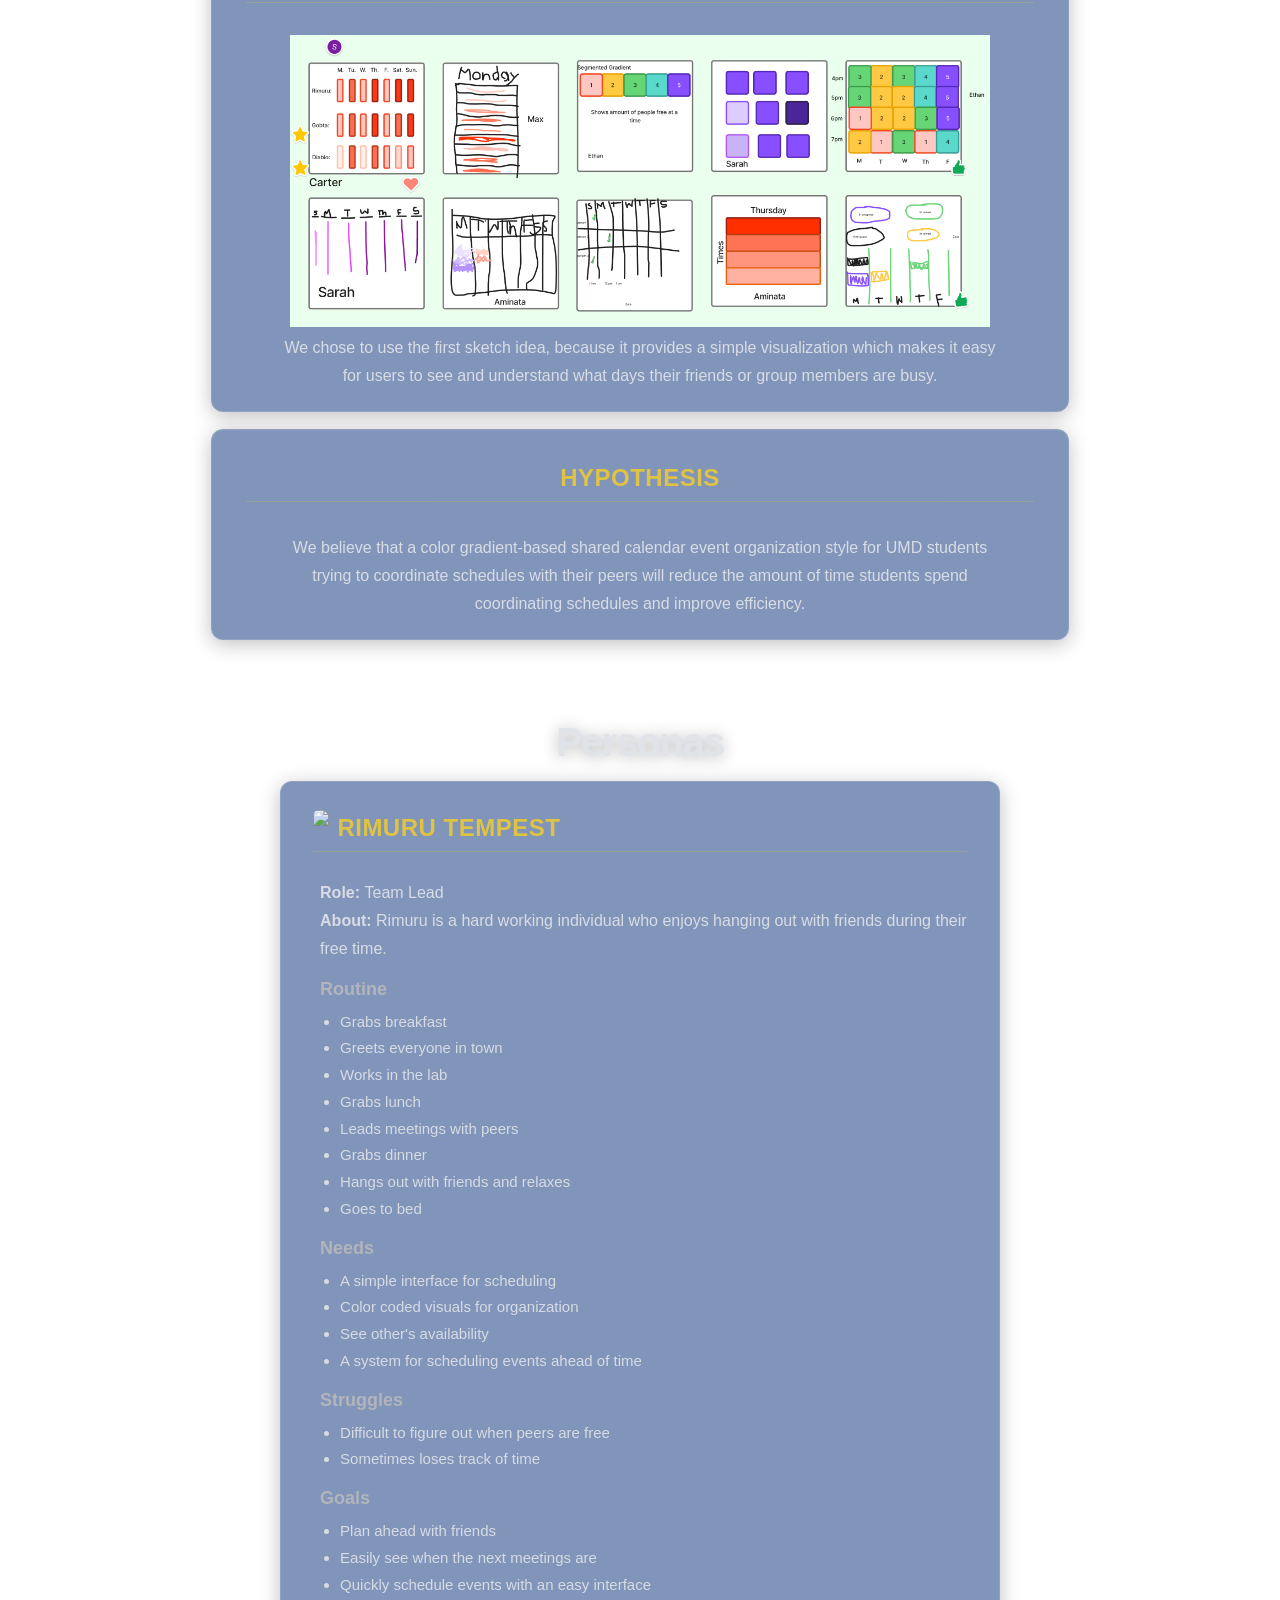
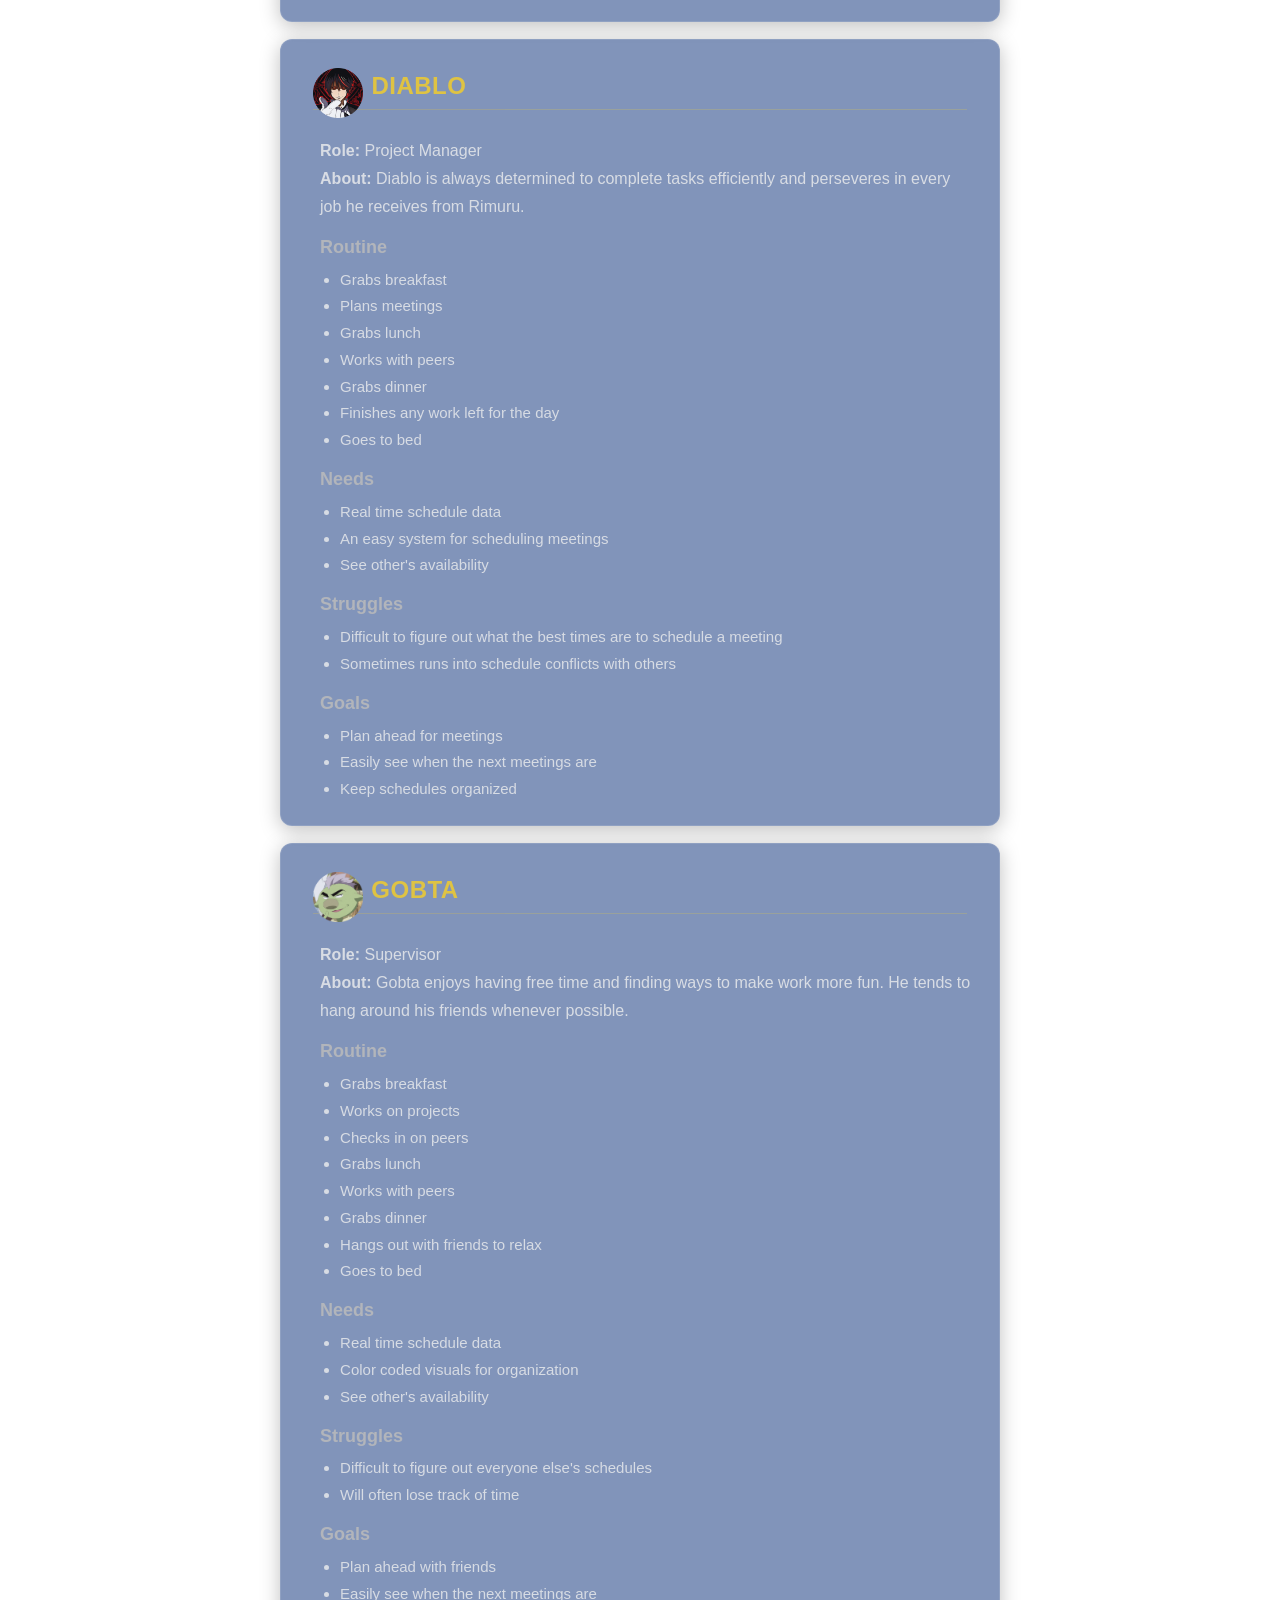
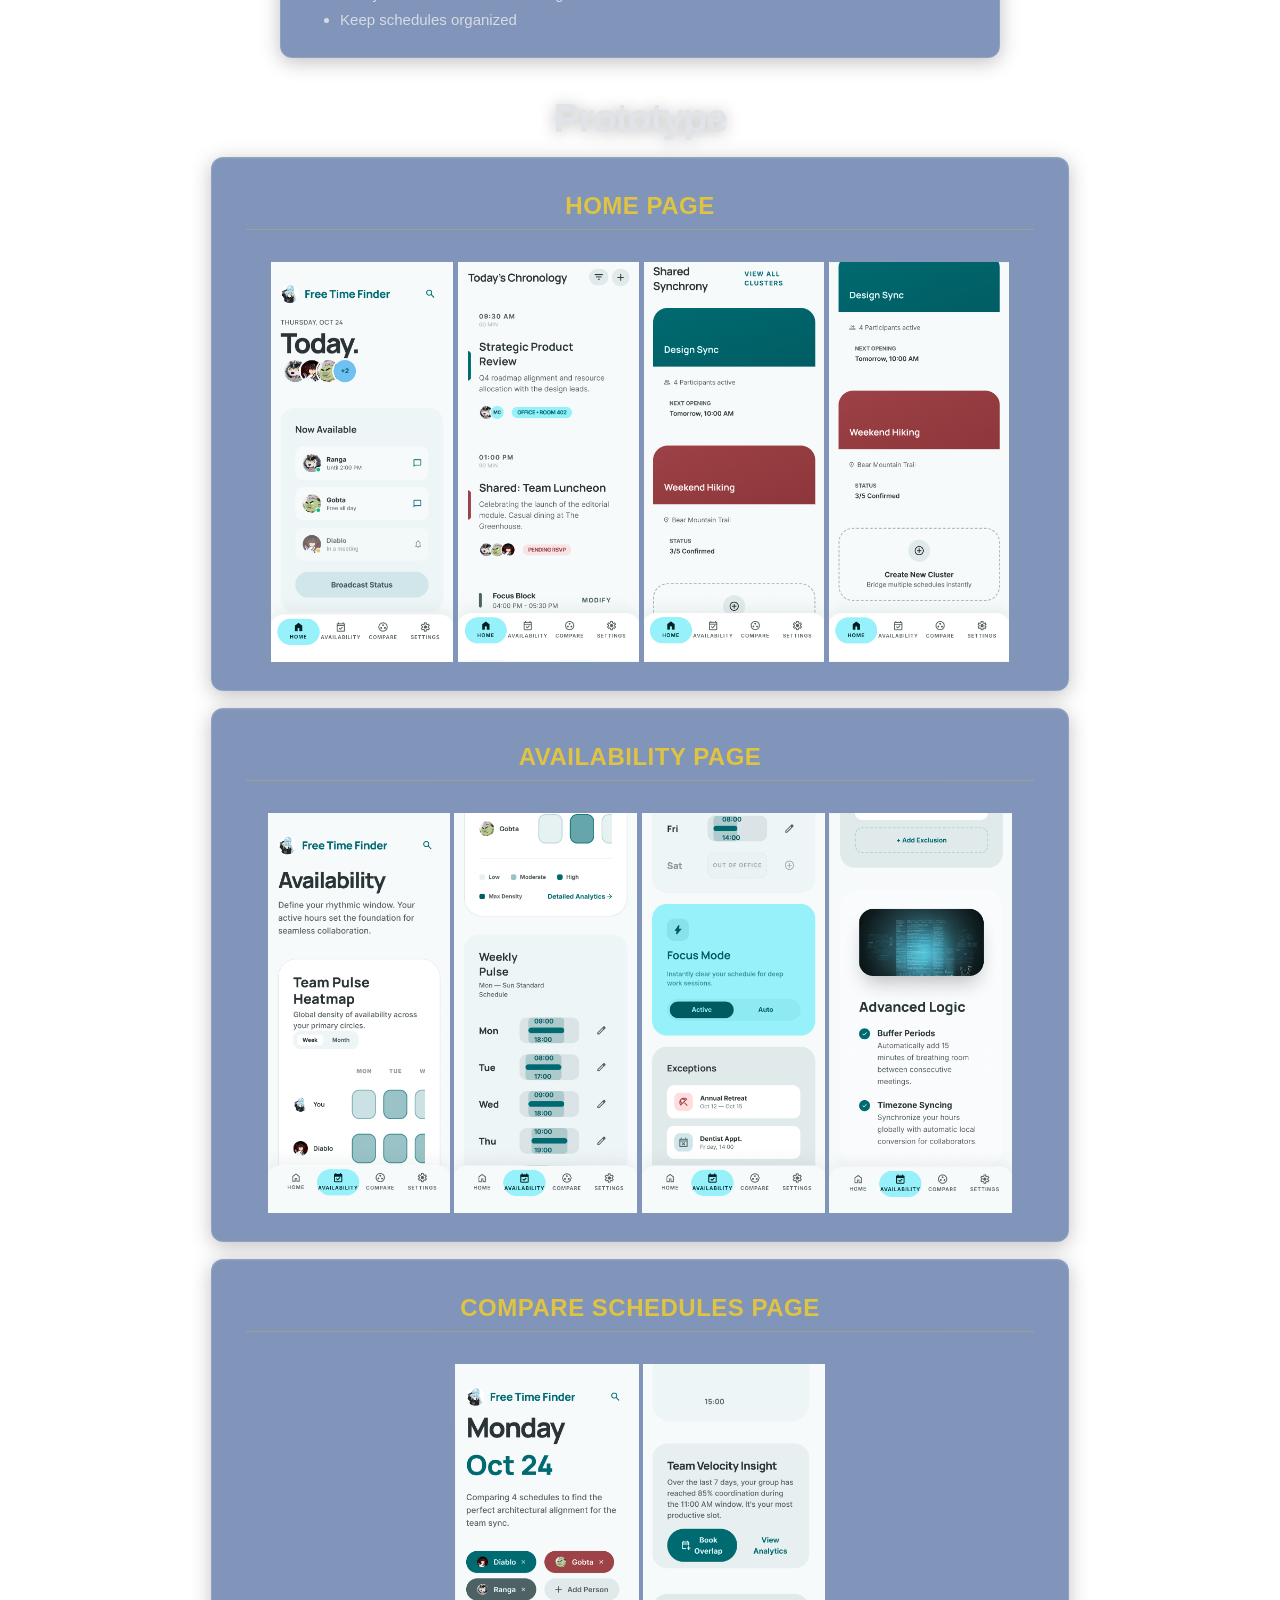
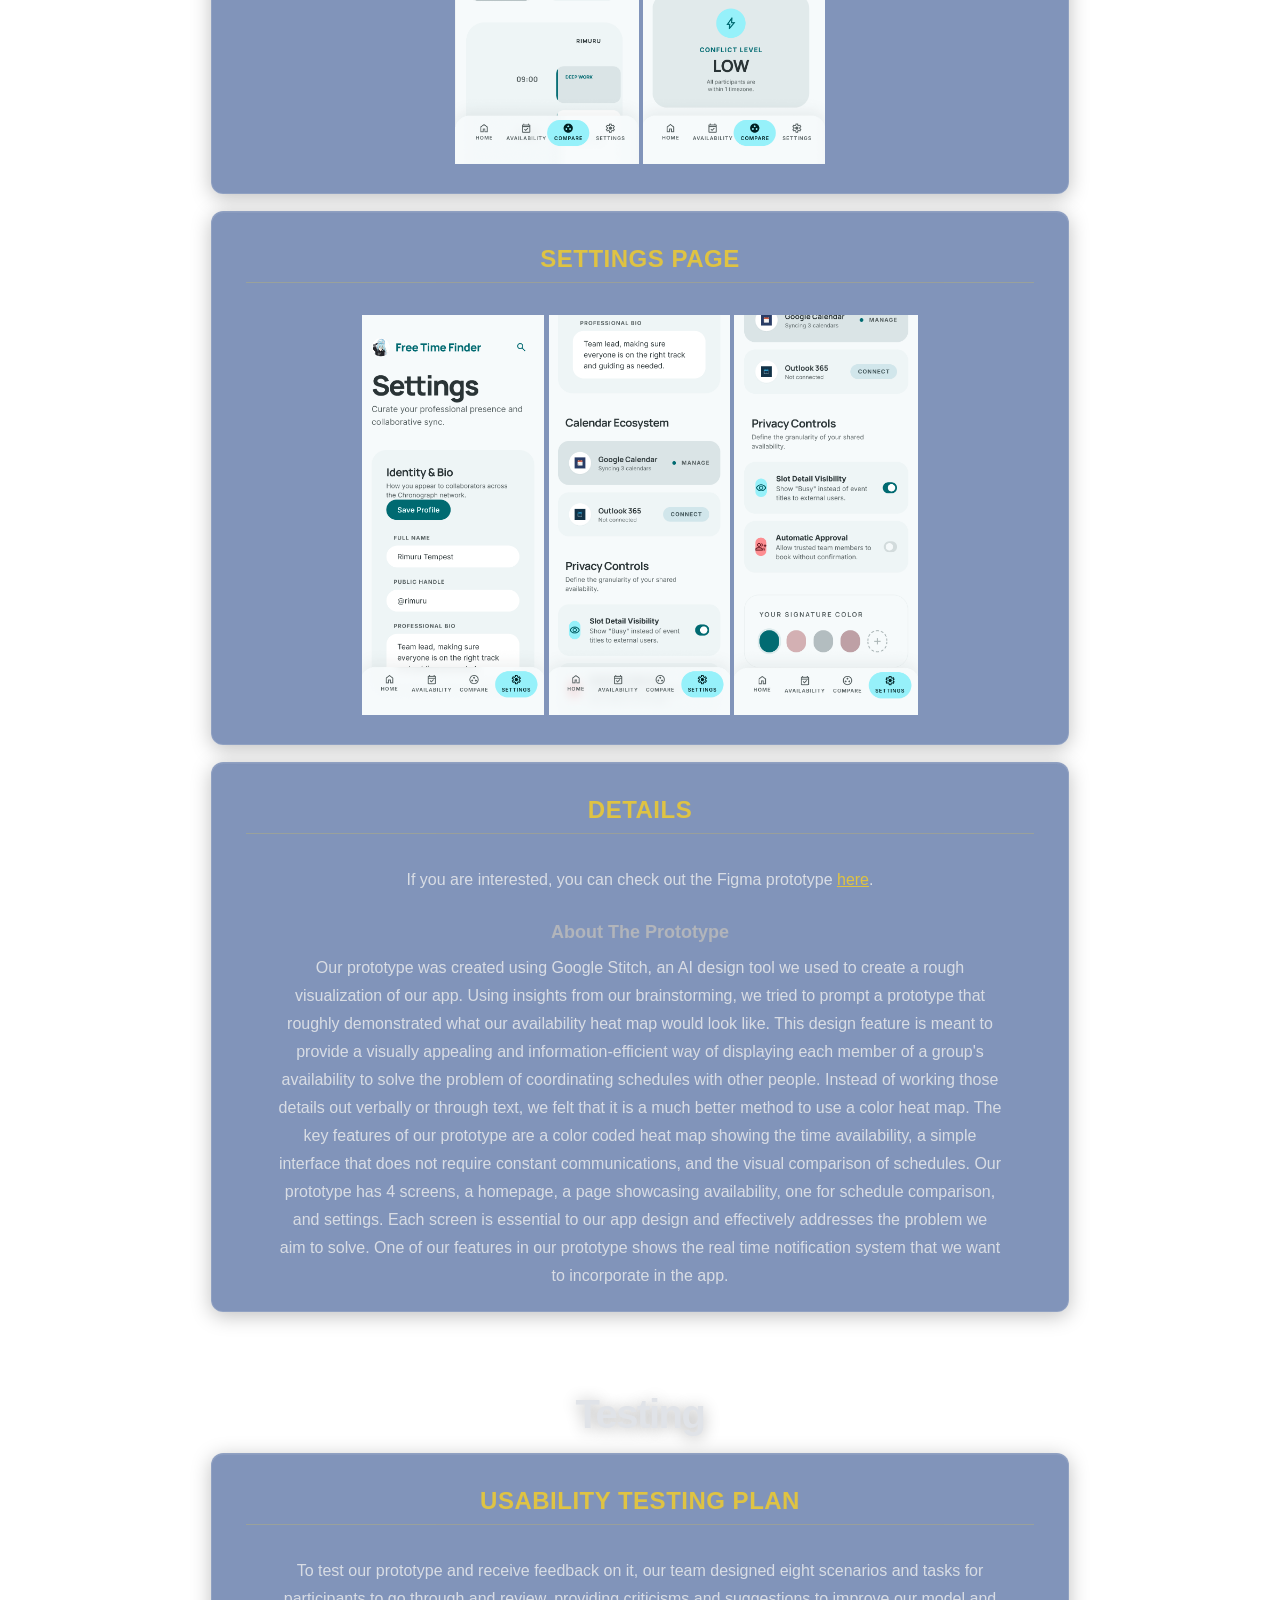
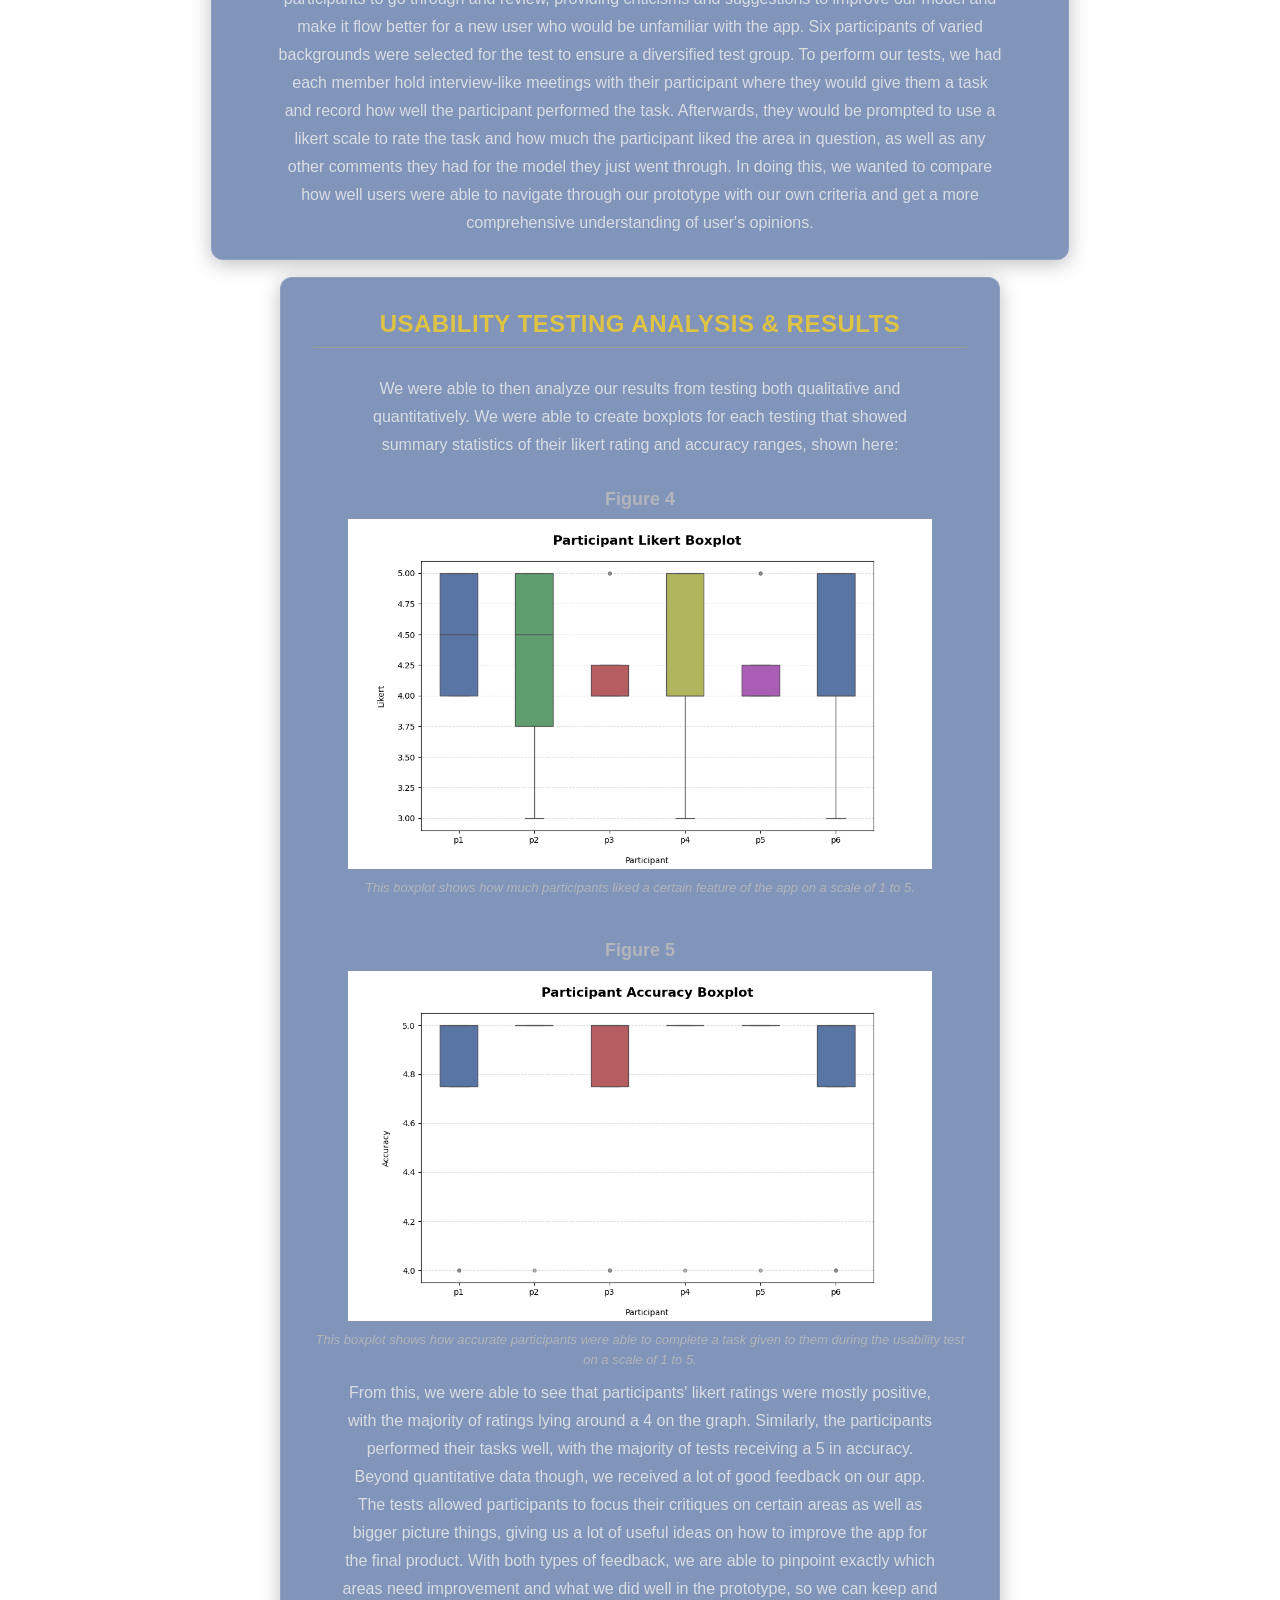
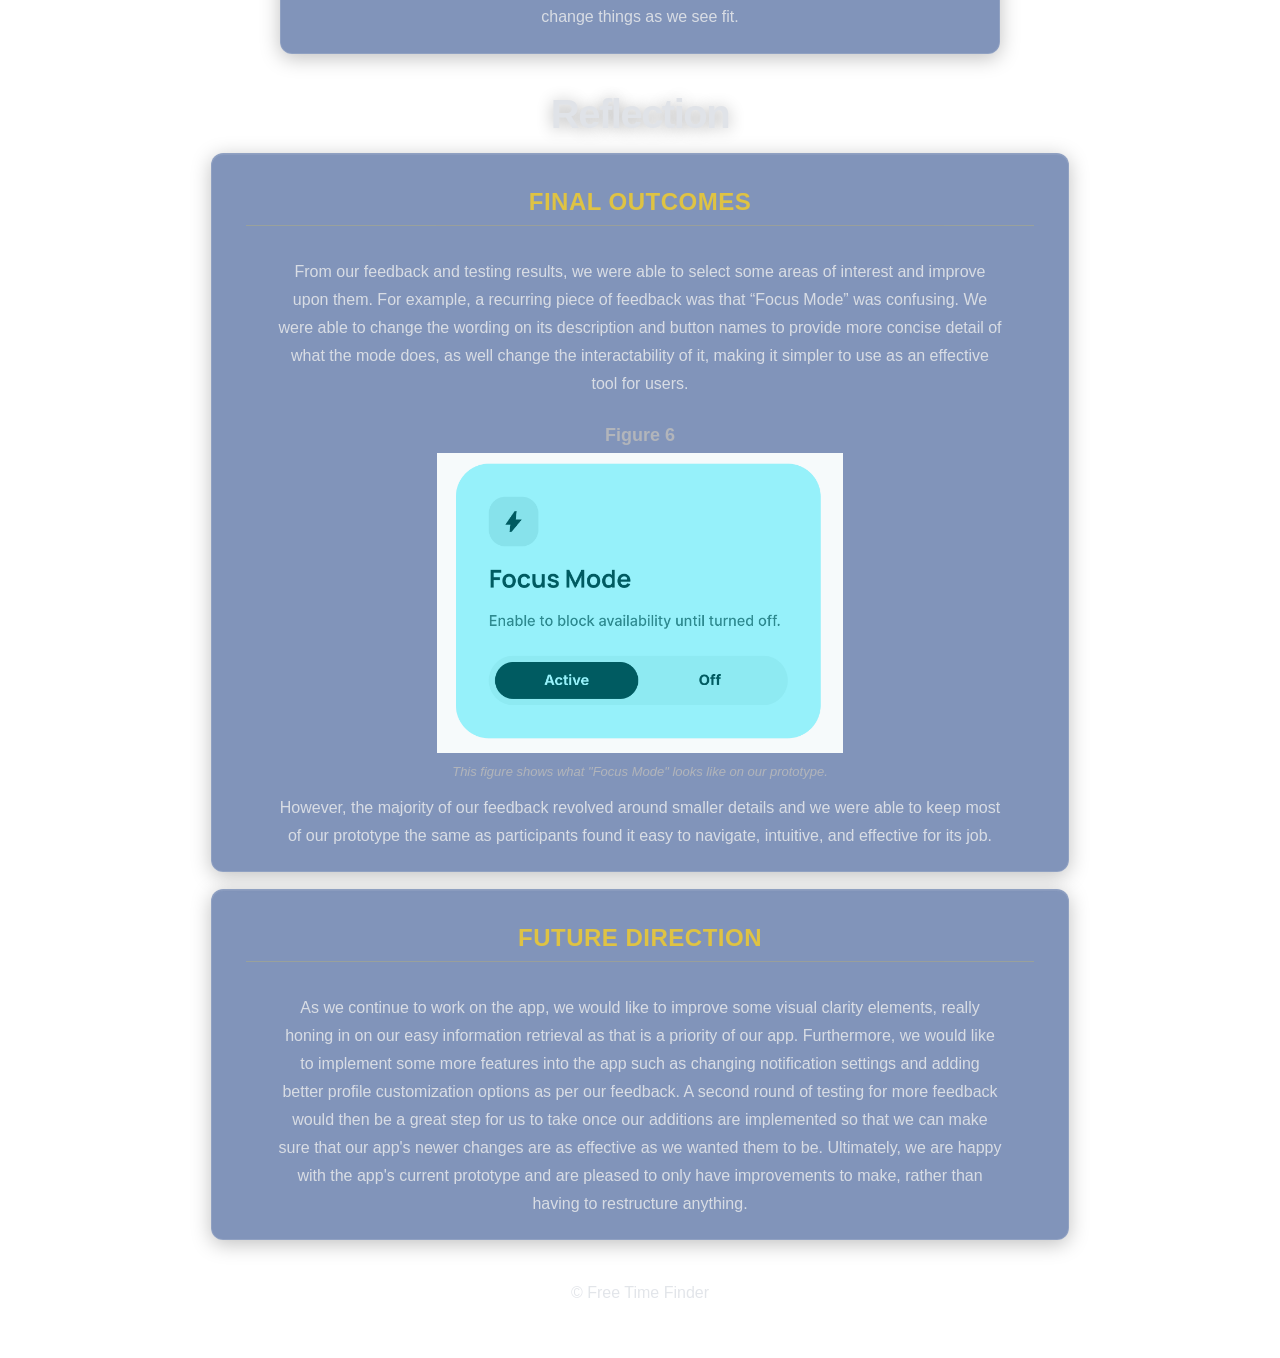
==== commit 8012a2dd: "fixed grammar and wording." ====
--- a/index.html
+++ b/index.html
@@ -83,7 +83,7 @@
             <div id="overview">
                 <h3>Overview</h3>
                 <p>
-                    We will be conducting interviews and sending out a survey to collect data 
+                    We conducted interviews and sent out a survey to collect data 
                     and interact with our target audience. Given how our project is focused on 
                     a broad issue, we felt as if it was appropriate to expand our research scope 
                     to the general UMD body instead of just INST362 students. We chose to do 
@@ -93,7 +93,7 @@
             </div>
             <div id="interviews">
                 <h3>Interviews</h3>
-                <p>When conducting interviews, we will be asking questions similar to the following:</p>
+                <p>When conducting interviews, we asked questions similar to the following:</p>
                 <ul id="flush_left">
                     <li>What current methods do you use to schedule events or work?</li>
                     <li>How do you currently organize your schedule?</li>
@@ -116,8 +116,8 @@
                 <p>
                     We began by distributing a survey to students through Canvas and by creating a flyer to encourage people to complete. 
                     We believed that surveys are an easy way of collecting large amounts of data. The survey consisted of 14 questions. 
-                    4/14 of the questions were centered around user statistics to help us understand our audience. 5/14 were to gather 
-                    insight about their personal time management. The last five questions were geared towards how our respondents schedule 
+                    The first 4 questions were centered around user statistics to help us understand our audience. The next 5 were to gather 
+                    insight about their personal time management. The last 5 questions were geared towards how our respondents schedule 
                     plans and the issues surrounding it. We also decided a survey would appropriately help us narrow down our research and 
                     prepare for our second method of data collection, interviews.
                 </p>
@@ -167,7 +167,7 @@
                 <p>
                     The problem we are exploring is that people's schedules are all disconnected so comparing them can be frustrating. Even with apps like Google Calendar available,
                     the formatting is not ideal for finding gaps in schedules between people, so Free Time Finder will address this problem by orienting its UI to be concise and
-                    easy to understand for schedule comparison by the end of the Spring 2026 semester. Through this project, our goal is to address the 57.3% of students concerned
+                    easy to understand for schedule comparison. Through this project, our goal is to address the 57.3% of students concerned
                     about time management and the 28.9% of students concerned about group coordination. We will have a fully designed semi-functional website that allows users to
                     enter their availability and view overlapping free time in an efficient manner.
                 </p>
@@ -202,7 +202,7 @@
                 <h3>Hypothesis</h3>
                 <p>
                     We believe that a color gradient-based shared calendar event organization style for UMD students trying to coordinate schedules with their peers will reduce the amount of time students
-                    spend coordinating schedules and improve efficiency. We'll know if this is true if we observe fewer complaint/pain point words in our surveys and interviews.
+                    spend coordinating schedules and improve efficiency.
                 </p>
             </div>
         </div><br>
@@ -341,9 +341,9 @@
                 <h4>About The Prototype</h4>
                 <p>
                     Our prototype was created using Google Stitch, an AI design tool we used to create a rough visualization of our app. Using insights from our brainstorming, we tried to prompt a prototype
-                    that roughly demonstrated what our color heat mapping idea for showing availability would look like. This design feature is meant to provide a visually appealing and information-efficient
+                    that roughly demonstrated what our availability heat map would look like. This design feature is meant to provide a visually appealing and information-efficient
                     way of displaying each member of a group's availability to solve the problem of coordinating schedules with other people. Instead of working those details out verbally or through text, we
-                    felt that it is a much better method to use color heat mappings. The key features of our prototype are a color coded heat map showing the time availability, a simple interface that does not
+                    felt that it is a much better method to use a color heat map. The key features of our prototype are a color coded heat map showing the time availability, a simple interface that does not
                     require constant communications, and the visual comparison of schedules. Our prototype has 4 screens, a homepage, a page showcasing availability, one for schedule comparison, and settings.
                     Each screen is essential to our app design and effectively addresses the problem we aim to solve. One of our features in our prototype shows the real time notification system that we want
                     to incorporate in the app.
@@ -359,13 +359,13 @@
                     model and make it flow better for a new user who would be unfamiliar with the app. Six participants of varied backgrounds were selected for the test to ensure a diversified test group.
                     To perform our tests, we had each member hold interview-like meetings with their participant where they would give them a task and record how well the participant performed the task.
                     Afterwards, they would be prompted to use a likert scale to rate the task and how much the participant liked the area in question, as well as any other comments they had for the model
-                    they just went through. In doing this, we wanted to compare how well users were able to navigate through our prototype with our own criteria for performance with their own feedback so we
-                    could get a more comprehensive understanding of user's opinions of how easy it is to navigate our app.
+                    they just went through. In doing this, we wanted to compare how well users were able to navigate through our prototype with our own criteria and get a more comprehensive understanding
+                    of user's opinions.
                 </p>
             </div>
             <div id="visualizations">
                 <h3>Usability Testing Analysis & Results</h3>
-                <p>We were able to then analyze our results from our testing both qualitative and quantitatively.  We were able to create boxplots for each testing that showed summary statistics of their Likert rating and Accuracy ranges, shown here:</p>
+                <p>We were able to then analyze our results from testing both qualitative and quantitatively. We were able to create boxplots for each testing that showed summary statistics of their likert rating and accuracy ranges, shown here:</p>
                 <figure>
                     <h4>Figure 4</h4>
                     <img src="./images/likert_plot.png" height="350px" alt="Boxplot on participant likert scale">
@@ -377,7 +377,7 @@
                     <figcaption>This boxplot shows how accurate participants were able to complete a task given to them during the usability test on a scale of 1 to 5.</figcaption>
                 </figure>
                 <p>
-                    From this, we were able to see that participants' Likert ratings were mostly positive, with the majority of ratings lying around a 4 on the graph. Similarly, the participants performed
+                    From this, we were able to see that participants' likert ratings were mostly positive, with the majority of ratings lying around a 4 on the graph. Similarly, the participants performed
                     their tasks well, with the majority of tests receiving a 5 in accuracy. Beyond quantitative data though, we received a lot of good feedback on our app. The tests allowed participants
                     to focus their critiques on certain areas as well as bigger picture things, giving us a lot of useful ideas on how to improve the app for the final product. With both types of feedback,
                     we are able to pinpoint exactly which areas need improvement and what we did well in the prototype, so we can keep and change things as we see fit.
@@ -389,8 +389,8 @@
             <div id="outcomes">
                 <h3>Final Outcomes</h3>
                 <p>
-                    From our feedback and testing results, we were able to select some areas of interest and improve upon them. For example, a recurring piece of feedback was that our “Focus Mode” was confusing.
-                    So, we were able to change the wording on its description and button names to provide more concise detail of what the mode does, as well change the interactability of it, making it simpler to
+                    From our feedback and testing results, we were able to select some areas of interest and improve upon them. For example, a recurring piece of feedback was that “Focus Mode” was confusing.
+                    We were able to change the wording on its description and button names to provide more concise detail of what the mode does, as well change the interactability of it, making it simpler to
                     use as an effective tool for users.
                 </p>
                 <figure>
@@ -398,16 +398,16 @@
                     <img src="./images/focus.png" height="300px" alt="Image of focus mode">
                     <figcaption>This figure shows what "Focus Mode" looks like on our prototype.</figcaption>
                 </figure>
-                <p>The majority of our feedback revolved around smaller details, though, and we were able to keep most of our prototype the same as participants found it easy to navigate, intuitive, and effective for its job.</p>
+                <p>However, the majority of our feedback revolved around smaller details and we were able to keep most of our prototype the same as participants found it easy to navigate, intuitive, and effective for its job.</p>
             </div>
             <div id="future">
                 <h3>Future Direction</h3>
                 <p>
-                    Continuing the app, we would like to improve some visual clarity elements of the app, really honing in on our easy information retrieval as that is a priority of our app.
-                    Furthermore, we would like to implement some more features into the app such as changing notification settings and adding better profile customization options, as per our
+                    As we continue to work on the app, we would like to improve some visual clarity elements, really honing in on our easy information retrieval as that is a priority of our app.
+                    Furthermore, we would like to implement some more features into the app such as changing notification settings and adding better profile customization options as per our
                     feedback. A second round of testing for more feedback would then be a great step for us to take once our additions are implemented so that we can make sure that our app's
-                    newer changes are as effective as we wanted them to be. Ultimately, we are happy with the app's currency prototype and are pleased to only have improvements to make, rather
-                    than restructuring issues to take care of, allowing a quick turnaround from prototyping to full app implementation.
+                    newer changes are as effective as we wanted them to be. Ultimately, we are happy with the app's current prototype and are pleased to only have improvements to make, rather
+                    than having to restructure anything.
                 </p>
             </div>
         </div>
